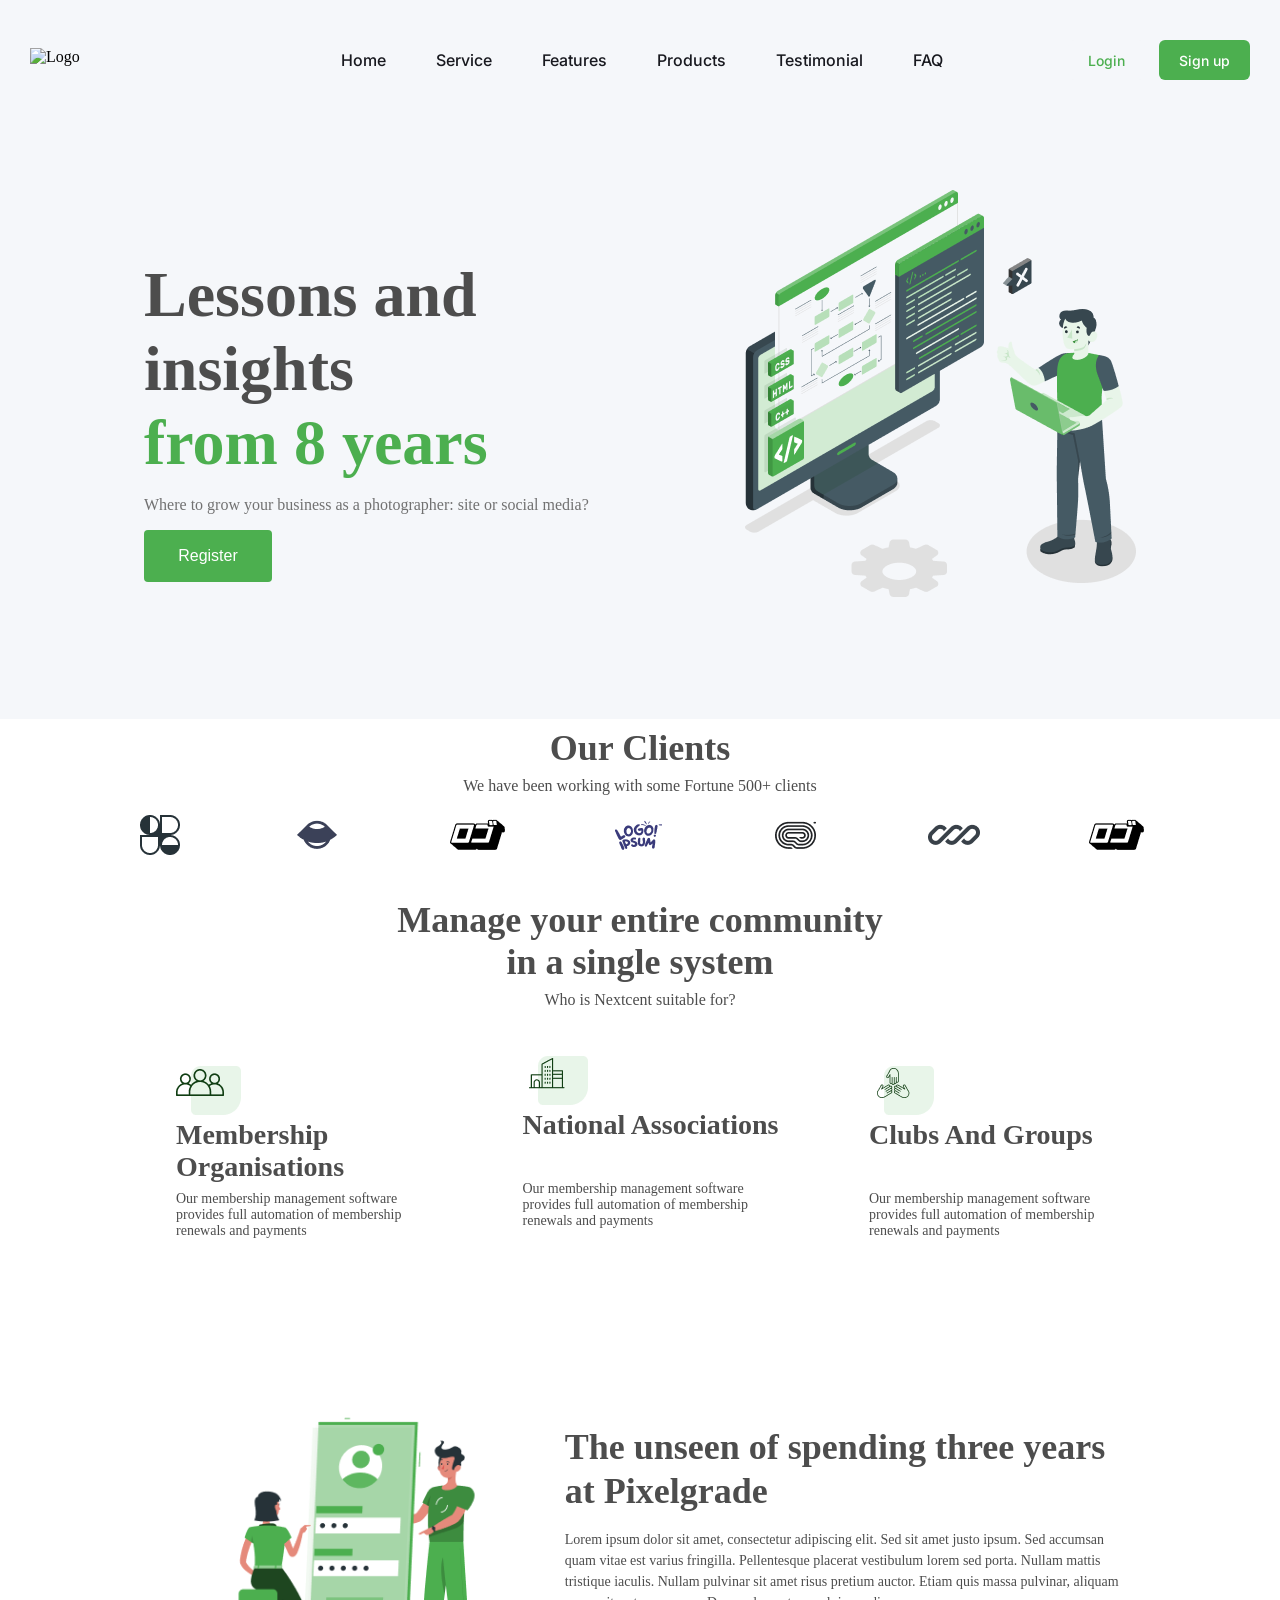
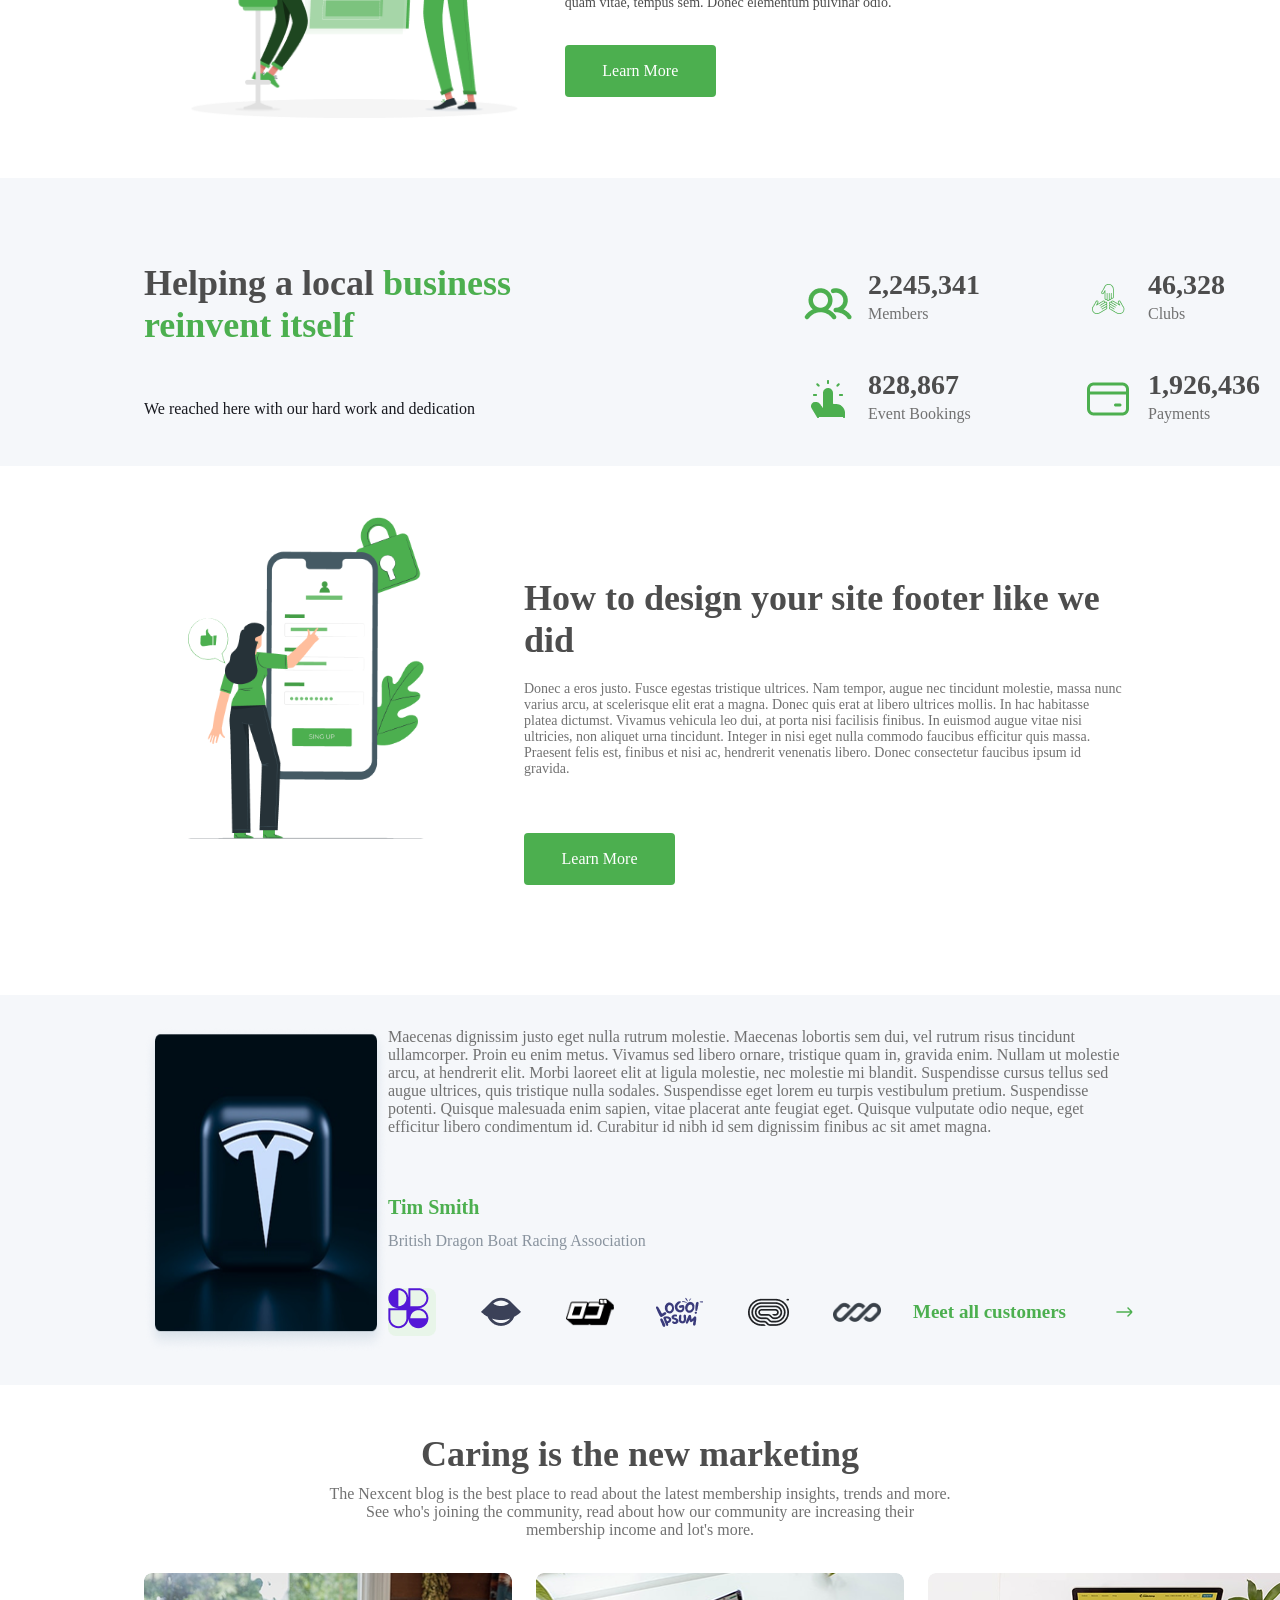
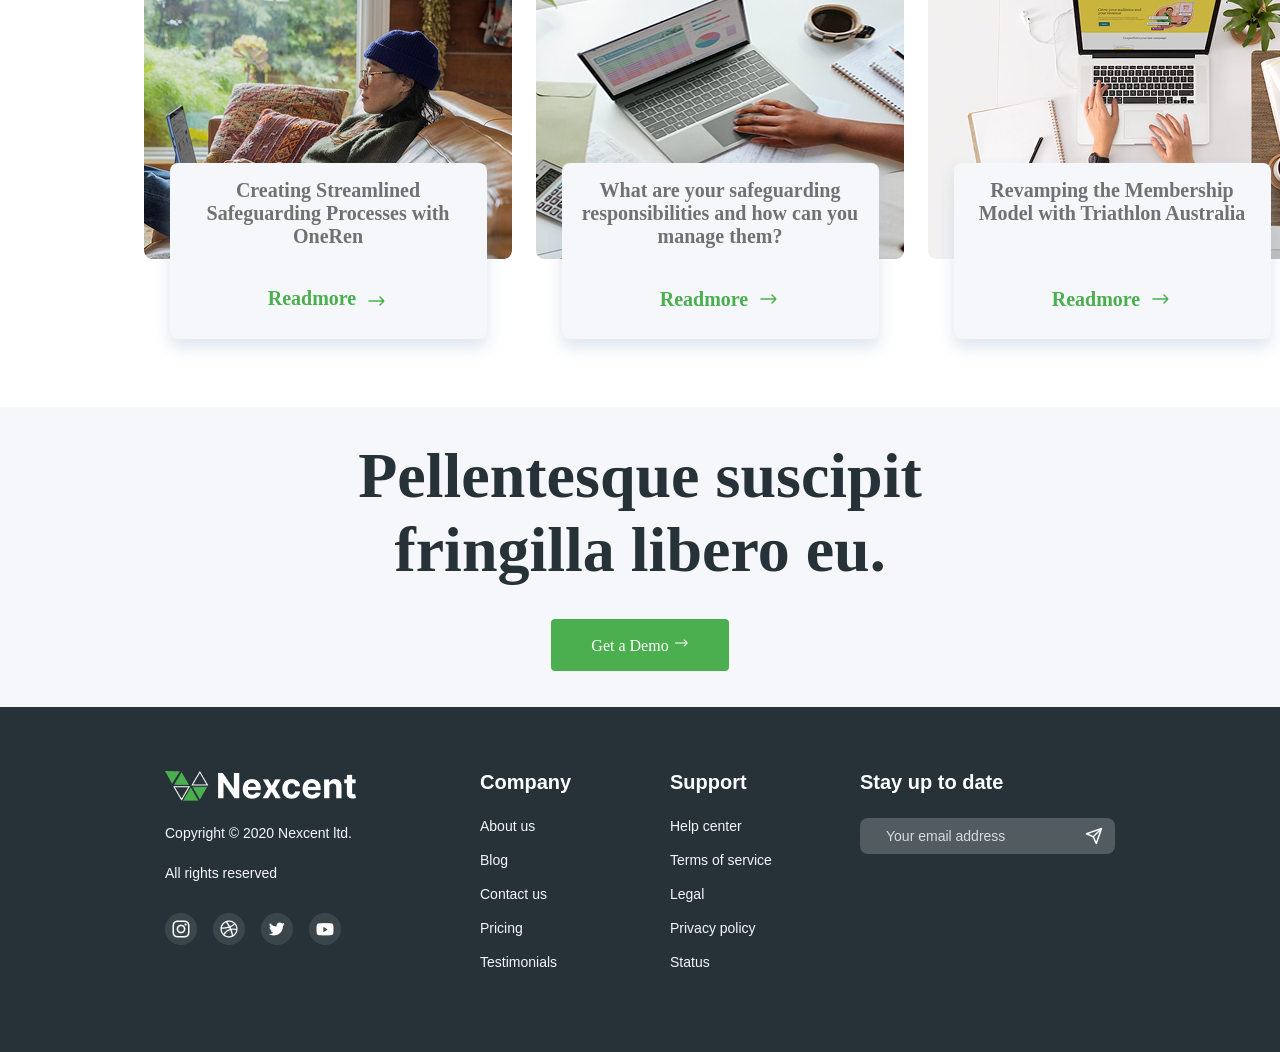
==== index.html @ efb32b48 "index.html" ====
<!DOCTYPE html>
<html lang="en">
<head>
    <meta charset="UTF-8">
    <meta name="viewport" content="width=device-width, initial-scale=1.0">
    <title>Document</title>
    <link rel="stylesheet" href="./style.css">

    <link rel="preconnect" href="https://fonts.googleapis.com">
<link rel="preconnect" href="https://fonts.gstatic.com" crossorigin>
<link href="https://fonts.googleapis.com/css2?family=Inter:ital,opsz,wght@0,14..32,100..900;1,14..32,100..900&display=swap" 
rel="stylesheet">

</head>
<body>
    <footer>
        <nav>
            <div class="footer-logo">
                <img src="./images/logo.png" alt="Logo">
            </div>

            <ul>
                <li><a href="#">Home</a></li>
            <li><a href="#">Service</a></li>
            <li><a href="#">Features</a></li>
            <li><a href="#">Products</a></li>
            <li><a href="#">Testimonial</a></li>
            <li><a href="#">FAQ</a></li>
            </ul>
            <div class="btns"> <button class="login">Login</button>
            <button class="signup">Sign up</button> </div>
        </nav>
    </footer>

    <section class="herosection">
  <div class="landingcontent">
    <h1 class="contenth1">
      Lessons and insights <br>
      <span class="fontchange1">from 8 years</span>
    </h1>
    <p class="contentp">Where to grow your business as a photographer: site or social media?</p>
    <button class="registerbtn1">Register</button>
  </div>
  
  <div class="heroimg"> 
    <img class="heroimg2" src="./images/clienticon.png" alt="clienticon">
  </div>
</section>

<main class="container">
    <div class="clients1">
        <h2 class="clientsh2">Our Clients</h2>
        <p class="clientp">We have been working with some Fortune 500+ clients</p>
    </div>

    <div class="clientimgs">
        <img src="./images/Logos/Logo2.png" alt="logo2">
        <img src="./images/Logos/Logo3.png" alt="logo3">
        <img src="./images/Logos/Logo4.png" alt="logo4">
        <img src="./images/Logos/Logo5.png" alt="logo5">
        <img src="./images/Logos/Logo6.png" alt="logo6">
        <img src="./images/Logos/Logo7.png" alt="logo7">
        <img src="./images/Logos/Logo4.png" alt="logo4">
    </div>

    <div class="community">
        <div class="communitycontent">
        <h2>Manage your entire community <br> in a single system</h2>
        <p>Who is Nextcent suitable for?</p>
        </div>
        <div class="communityframe">
            <div class="memberships">
                <img class="membershipimg" src="./images/icons/Icon2.png" alt="icon2">
                <h3 class="membershiph3">Membership Organisations</h3>
                <p class="membershipp">Our membership management software provides full automation of membership renewals and payments</p>
            </div>

            <div class="national1">
                <img class="nationalimg" src="./images/icons/Icon.png" alt="icon">
                <h3 class="nationalh3">National Associations</h3>
                <p class="nationalp">Our membership management software provides full automation of membership renewals and payments</p>
            </div>

            <div class="club-group">
                <img class="clubimg" src="./images/icons/Icon3.png" alt="icon3">
                <h3 class="clubh3">Clubs And Groups</h3>
                <p class="clubp">Our membership management software provides full automation of membership renewals and payments</p>
            </div>
        </div>
    </div>

    <div class="unlock">
        <div class="unlockimg">
            <img src="./images/rafiki.png" alt="rafiki">
        </div>

        <div class="unlockframe">
            <div class="unlockframe1">
            <h2>The unseen of spending three years at Pixelgrade</h2>
            <p>Lorem ipsum dolor sit amet, consectetur adipiscing elit. Sed sit amet justo ipsum. 
                Sed accumsan quam vitae est varius fringilla. Pellentesque placerat vestibulum lorem sed porta. 
                Nullam mattis tristique iaculis. Nullam pulvinar sit amet risus pretium auctor. Etiam quis massa pulvinar, 
                aliquam quam vitae, tempus sem. Donec elementum pulvinar odio.</p>
                </div>
            
                <button class="unlockbtn">Learn More</button>
        </div>
    </div>

    <div class="achievements">
        <div class="sectionheading">
            <h2>Helping a local <span class="highlight2">business reinvent itself</span></h2>
            <p>We reached here with our hard work and dedication</p>
        </div>

        <div class="count">
            <div class="grid1">
                <div class="membericon">
                    <img src="./images/icons/count1.png" alt="count1">
                </div>
                <div class="members">
                    <h3>2,245,341</h3>
                    <p>Members</p>
                </div>
            </div>
        
            <div class="grid1">
                <div class="clubicon">
                    <img src="./images/icons/count2.png" alt="count2">
                </div>
                <div class="club">
                    <h3>46,328</h3>
                    <p>Clubs</p>
                </div>
            </div>

            <div class="grid1">
                <div class="eventicon">
                    <img src="./images/icons/count3.png" alt="count3">
                </div>
                <div class="eventbooking">
                    <h3>828,867</h3>
                    <p>Event Bookings</p>
                </div>
            </div>

            <div class="grid1">
                <div class="paymenticon">
                    <img src="./images/icons/count4.png" alt="count4">
                </div>
                <div class="payment">
                    <h3>1,926,436</h3>
                    <p>Payments</p>
                </div>
            </div>
    </div>
</div>

<div class="calender">
    <div class="calenderimg">
        <img src="./images/pana.png" alt="pana">
    </div>

    <div class="calender-content">
        <h2>How to design your site footer like we did</h2>
        <p>Donec a eros justo. Fusce egestas tristique ultrices. Nam tempor, 
            augue nec tincidunt molestie, massa nunc varius arcu, at scelerisque elit erat a magna. 
            Donec quis erat at libero ultrices mollis. In hac habitasse platea dictumst. Vivamus vehicula leo dui, 
            at porta nisi facilisis finibus. In euismod augue vitae nisi ultricies, non aliquet urna tincidunt. 
            Integer in nisi eget nulla commodo faucibus efficitur quis massa. Praesent felis est, finibus et nisi ac, 
            hendrerit venenatis libero. 
            Donec consectetur faucibus ipsum id gravida.</p>

            <button class="registerbtn2">Learn More</button>
    </div>
</div>

<div class="customer">
    <div class="tesla">
        <img src="./images/Logos/image 9.png" alt="tesla">
    </div>

    <div class="customer-frame">
        <div class="customercontent">
        <p>Maecenas dignissim justo eget nulla rutrum molestie. Maecenas lobortis sem dui, 
            vel rutrum risus tincidunt ullamcorper. Proin eu enim metus. Vivamus sed libero ornare, 
            tristique quam in, gravida enim. Nullam ut molestie arcu, at hendrerit elit. 
            Morbi laoreet elit at ligula molestie, nec molestie mi blandit. Suspendisse cursus tellus sed augue ultrices, 
            quis tristique nulla sodales. Suspendisse eget lorem eu turpis vestibulum pretium. Suspendisse potenti. 
            Quisque malesuada enim sapien, vitae placerat ante feugiat eget. Quisque vulputate odio neque, 
            eget efficitur libero condimentum id. 
            Curabitur id nibh id sem dignissim finibus ac sit amet magna.</p>
        </div>

        <div class="customer-frame2">
            <h4>Tim Smith</h4>
            <p>British Dragon Boat Racing Association</p>
        </div>

        <div class="customerrow">
            <div class="cstmrimg">
            <img src="./images/Logos/Logo9.png" alt="logo9">
            <img src="./images/Logos/Logo3.png" alt="logo3">
            <img src="./images/Logos/Logo4.png" alt="logo4">
            <img src="./images/Logos/Logo5.png" alt="logo5">
            <img src="./images/Logos/Logo6.png" alt="logo6">
            <img src="./images/Logos/Logo7.png" alt="logo7">
            </div>

            <div class="cstmrframe3">
            <h4>Meet all customers</h4>
            <img src="./images/Right.png" alt="arrow">
            </div>
        </div>

    </div>
</div>

<div class="updates">
    <div class="updatescontent">
        <h2>Caring is the new marketing</h2>
        <p>The Nexcent blog is the best place to read about the latest membership insights, trends and more. See who's joining the community, read about how our community are increasing their membership income and lot's more.​</p>
    </div>

    <div class="updatesection">
        <div class="update1">
            <img src="./images/update1.png" alt="update1">
            <div class="update1c">
                <h4 class="update1h">Creating Streamlined Safeguarding Processes with OneRen</h4>
            <div class="updateframe2">
                <h4 class="update1h4">Readmore</h4>
                <img src="./images/Right2.png" alt="arrow">
            </div>
            </div>
        </div>

        <div class="update2">
            <img src="./images/update2.png" alt="update2">
            <div class="update2c">
            <h4 class="update2h">What are your safeguarding responsibilities and how can you manage them?</h4>
                <div class="updateframe2">
                <h4 class="update2h4">Readmore</h4>
                <img src="./images/Right2.png" alt="arrow">
            </div>
            </div>
        </div>


        <div class="update3">
            <img src="./images/update3.png" alt="update3">
            <div class="update3c">
            <h4 class="update3h">Revamping the Membership Model with Triathlon Australia</h4>
            <div class="updateframe2">
                <h4 class="update3h4">Readmore</h4>
                <img src="./images/Right2.png" alt="arrow">
            </div>
            </div>
        </div>

    </div>

    </div>

    <footer class="footer2">

        <div class="upperfooter"> 
            <h1>Pellentesque suscipit <br> fringilla libero eu.</h1>
            <button>Get a Demo
                <img class="whitearrow" src="./images/whitearrow.png" alt="arrow">
            </button>
        </div>

    <div class="lowerfooter">

    <div class="leftside">
        <img class="logo2left" src="./images/Logotwo.png" alt="logo">
        <p>Copyright © 2020 Nexcent ltd.</p>
        <p>All rights reserved</p>

        <div class="social-logos">
            <img src="./images/socials/insta.png" alt="instagram">
            <img src="./images/socials/Social.png" alt="social">
            <img src="./images/socials/twitter.png" alt="X">
            <img src="./images/socials/youtube.png" alt="youtube">
        </div>
    </div>

    <div class="rightside">
        <div class="col">
            <h4>Company</h4>
            <a href="#">About us</a> <br>
            <a href="#">Blog</a> <br>
            <a href="#">Contact us</a> <br>
            <a href="#">Pricing</a> <br>
            <a href="#">Testimonials</a> <br>
        </div>

        <div class="col">
            <h4>Support</h4> 
            <a href="#">Help center</a> <br>
            <a href="#">Terms of service</a> <br>
            <a href="#">Legal</a> <br>
            <a href="#">Privacy policy</a> <br>
            <a href="#">Status</a> <br>
        </div>

        <div class="col">
            <h4>Stay up to date</h4>
            <div class="email">
                <img class="send" src="./images/send.png" alt="send">
            <input class="email2" type="email" name="email" placeholder="Your email address" required>
            </div>
        </div>
    </div>
    </div>
</footer>

</main>

</body>
</html>
---- style.css ----
* {
    box-sizing: border-box;
    margin:0;
    padding:0;
}


.inter {

  font-family: "Inter", sans-serif;
  font-optical-sizing: auto;
  font-weight: 500;
  font-style: normal;
}

:root {
    --primary-color: #4CAF4F;
    --secondary-color: #263238;
    --info-color: #2194F3;

    /* shades */
    --shade-1: #43A046;
    --shade-2: #388E3B;
    --shade-3:#237D31;
    --shade-4: #1B5E1F;
    --shade-5: #103E13;

    /* tint */
    --tint-1: #66BB69;
    --tint-2: #81C784;
    --tint-3: #A5D6A7;
    --tint-4: #C8E6C9;
    --tint-5: #E8F5E9;

    /* Action */
    --warning: #FBC02D;
    --error: #E53835;
    --success: #2E7D31;

    /* Neutral */
    --black: #263238;
    --d-grey: #4D4D4D;
    --grey: #717171;
    --L-grey: #89939E;
    --grey-blue: #ABBED1;
    --silver: #F5F7FA;
    --white: #FFFFFF;

    /* -font  */
    --inter: font-family: "Inter", sans-serif;
    }

body {
  overflow-x: hidden;
  margin: 0;
  height: 100%;
}


nav {
    background-color: var(--silver);
    align-items: center;
    justify-content: center;
    display: flex;
    padding: 30px;
    position: sticky;
}

.footer-logo {
    width: 154.49px;
    height: 24px;
    gap: 8px;
}

.footer-logo img {
    width: 100%;
    height: 100%;
}

ul {
    display: flex;
    justify-content: center;
    gap: 50px;
    align-items: center;
    list-style-type: none;
    margin-left: 105px;
    padding: 30px 426.5px 30px 425.5px;
    width: 588px;
    height: 24px;
}

li a{
    font-size: 16px;
    text-decoration: none;
    color: #18191F;
    font-weight: 500;
    font-family: "Inter", sans-serif;
}

.btns {
    justify-content: space-between;
    align-items: center;
    display: flex;
    right: 100px;
    gap: 14px;
}

.login {
    background-color: var(--silver);
    width: 77px;
    height: 40px;
    border-radius: 6px;
    padding: 10px 20px 10px 20px;
    color: var(--primary-color);
    font-size: 14px;
    font-weight: 500;
    font-family: "Inter", sans-serif;
    border: none;
}

.signup {
    background-color: var(--primary-color);
    width: 91px;
    height: 40px;
    border-radius: 6px;
    padding: 10px 20px 10px 20px;
    color: var(--white);
    font-size: 14px;
    font-weight: 500;
    font-family: "Inter", sans-serif;
    border: none;
}


.herosection {
height: 599px;
    width: 100%;
  display: flex;
  flex-direction: row;
  justify-content: space-between;
  align-items: center;
  /* gap: 32px; */
  padding: 96px 144px 96px 144px;
  background-color: var(--silver);
}

.landingcontent {
    /* height: 599px; */
    width: 50%;
    display: flex;
    flex-direction: column;
    align-items: flex-start;
    gap: 16px;
    background-color: var(--silver);
}

.contenth1 {
    color: #4D4D4D;
    font-weight: 600;
    font-size: 64px;
}


.fontchange1 {
    color: var(--primary-color);
}

.contentp {
    color: var(--grey);
    font-size: 16px;
    font-weight: 400;
}

.heroimg2 {
    width: 391px;
    height: 407px;
    margin-bottom: 48px;
}

.heroimg2 img {
    width: 100%;
    height: auto;
}

.registerbtn1 {
    width: 128px;
    height: 52px;
    border: none;
    border-radius: 4px;
    background-color: var(--primary-color);
    padding: 14px 32px 14px 32px;
    color: var(--white);
    font-size: 16px;
    font-weight: 500;
}

.container {
    width: 100%;
    height: 100%;
    background-color: var(--white);
}

.clients1 {
    width: 100%;
    height: 100%;
}

.clientsh2 {
    text-align: center;
    font-weight: 600;
    font-family: var(--inter);
    font-size: 36px;
    color: var(--d-grey);
    padding: 8px;
}

.clientp {
    text-align: center;
    font-weight: 400;
    font-family: var(--inter);
    font-size: 16px;
    color: var(--d-grey);
    padding-bottom: 16px;
}

.clientimgs {
    display: flex;
    justify-content: space-between;
    align-items: center;
    padding: 0px 136px 0px 136px;
    padding-bottom: 40px;
}

.community {
    width: 100%;
    height: 100%;
    padding-bottom: 40px;
}

.communitycontent {
    text-align: center;
    width: 100%;
    height: 100%;
}

.communitycontent h2 {
    font-family: var(--inter);
    color: var(--d-grey);
    font-size: 36px;
    font-weight: 600;
    padding-bottom: 8px;
}

.communitycontent p {
    font-family: var(--inter);
    color: var(--d-grey);
    font-size: 16px;
    font-weight: 400;
    padding-bottom: 16px;
}

.communityframe {
    display: flex;
    justify-content: space-between;
    align-items: center;
    height: 280px;
    width: 100%;
    padding-right: 144px;
    padding-left: 144px;
}

.memberships {
    width: 299px;
    height: 260px;
    padding: 24px 32px 24px 32px;
    gap: 8px;
}

.membershipimg {
    width: 65px;
    height: 56px;
}

.membershipimg img {
    width: 100%;
    height: 100%;
}

.membershiph3 {
    width: 267px;
    height: 72px;
    font-family: var(--inter);
    color: var(--d-grey);
    font-size: 28px;
    font-weight: 700;
}

.membershipp {
    width: 251px;
    height: 60px;
    font-family: var(--inter);
    color: var(--d-grey);
    font-weight: 400;  
    font-size: 14px;
}

.national1{
    width: 299px;
    height: 280px;
    padding: 24px 32px 24px 32px;
    gap: 8px;
}

.nationalimg {
    width: 65px;
    height: 56px;
}

.nationalimg img {
    width: 100%;
    height: 100%;
}

.nationalh3 {
    width: 267px;
    height: 72px;
    font-family: var(--inter);
    color: var(--d-grey);
    font-size: 28px;
    font-weight: 700;
}

.nationalp {
    width: 251px;
    height: 60px;
    font-family: var(--inter);
    color: var(--d-grey);
    font-weight: 400;  
    font-size: 14px;
}

.club-group {
    width: 299px;
    height: 260px;
    padding: 24px 32px 24px 32px;
    gap: 8px;
}

.clubimg {
width: 65px;
height: 56px;
}

.clubimg img {
    width: 100%;
    height: 100%;
}


.clubh3 {
    width: 231px;
height: 72px;
font-family: var(--inter);
    color: var(--d-grey);
    font-size: 28px;
    font-weight: 700;
}

.clubp {
    width: 251px;
    height: 60px;
    font-family: var(--inter);
    color: var(--d-grey);
    font-weight: 400;  
    font-size: 14px;
}

.unlock {
  width: 100%;
  height: 433px;
  display: flex;
  flex-direction: row;
  justify-content: space-between;
  align-items: center;
  padding: 48px 144px; 
}

.unlockimg {
  width: 442px;
  max-width: 45%;
  display: flex;
  justify-content: space-between;
  align-items: center;
}

.unlockimg img {
  width: 100%;
  height: auto;
}

.unlockframe {
  width: 600px;
  display: flex;
  justify-content: space-between;
  flex-direction: column;
}

.unlockframe1 {
  width: 100%;
}

.unlockframe1 h2 {
  color: var(--d-grey);
  font-weight: 600;
  font-size: 36px;
  font-family: var(--inter);
  line-height: 1.2;
  margin: 0 0 16px 0;
}

.unlockframe1 p {
  color: var(--d-grey);
  font-weight: 400;
  font-size: 14px;
  font-family: var(--inter);
  line-height: 1.5;
  margin: 0 0 32px 0;
}

.unlockbtn {
  width: 151px;
  height: 52px;
  border: none;
  border-radius: 4px;
  background-color: var(--primary-color);
  font-size: 16px;
  font-family: var(--inter);
  font-weight: 500;
  color: var(--white);
  cursor: pointer;
}


.achievements {
    width: 100%;
    height: 288px;
    justify-content: space-between;
    display: flex;
    align-items: center;
    padding: 64px 144px 64px 144px;
    background-color: var(--silver);
    gap: 48px;
}

.sectionheading {
width: 540px;
height: 120px;
gap: 8px;
padding-right: 72px;
}

.sectionheading h2 {
    width: 408px;
    height: 88px;
    color: var(--d-grey);
    font-size: 36px;
    font-weight: 600;
    font-family: var(--inter);
}

.highlight2 {
    color: var(--primary-color);
}

.sectionheading p {
    width: 540px;
    height: 24px;
    font-weight: 400;
    color: #18191F;
    font-size: 16px;
    font-family: var(--inter);
    margin-top: 50px;
}


.count {
    width: 540px;
    height: 160px;
    display: grid;
    grid-template-columns: 250px 250px;
    gap: 40px 30px; 
    padding: 64px 144px 64px 72px;
    margin-bottom: 75px;
}

.grid1 {
    width: 100%;
    height: auto;
    display: flex;
  align-items: center;
  gap: 16px;
}

.membericon {
    width: 48px;
    height: 38px;
    flex-shrink: 0;
}

.membericon img {
    width: 100%;
    height: auto;
}

.members {
    width: 191px;
    height: 60px;
}

.members h3 {
width: 191px;
height: 36px;
color: var(--d-grey);
font-family: var(--inter);
font-weight: 700;
font-size: 28px;
}

.members p {
    width: 191px;
height: 24px;
color: var(--grey);
font-family: var(--inter);
font-weight: 400;
font-size: 16px;
}

.clubicon {
    width: 48px;
    height: 48px;
    flex-shrink: 0;
}

.clubicon img {
    width: 100%;
    height: 100%;
}

.club {
    width: 191px;
    height: 60px;
}

.club h3 {
width: 191px;
height: 36px;
color: var(--d-grey);
font-family: var(--inter);
font-weight: 700;
font-size: 28px;
}

.club p {
    width: 191px;
height: 24px;
color: var(--grey);
font-family: var(--inter);
font-weight: 400;
font-size: 16px;
}

.eventicon {
    width: 48px;
    height: 48px;
    flex-shrink: 0;
}

.eventicon img {
    width: 100%;
    height: 100%;
}

.eventbooking {
    width: 191px;
    height: 60px;
}

.eventbooking h3 {
width: 191px;
height: 36px;
color: var(--d-grey);
font-family: var(--inter);
font-weight: 700;
font-size: 28px;
}

.eventbooking p {
    width: 191px;
height: 24px;
color: var(--grey);
font-family: var(--inter);
font-weight: 400;
font-size: 16px;
}

.paymenticon {
    width: 48px;
    height: 48px;
    flex-shrink: 0;
}

.paymenticon img {
    width: 100%;
    height: 100%;
}

.payment {
    width: 191px;
    height: 60px;
}

.payment h3 {
width: 191px;
height: 36px;
color: var(--d-grey);
font-family: var(--inter);
font-weight: 700;
font-size: 28px;
}

.payment p {
    width: 191px;
height: 24px;
color: var(--grey);
font-family: var(--inter);
font-weight: 400;
font-size: 16px;
}


.calender {
    margin-top: 48px;
    width: 100%;
    height: 433.399px;
    display: flex;
    justify-content: space-between;
    padding-right: 144px;
    padding-left: 144px;
    background-color: var(--white);
    margin-bottom: 48px;
}

.calenderimg {
    width: 441.53px;
    height: 433.4px;
}

.calenderimg img {
    width: 100%;
    height: auto;
}

.calender-content {
    width: 661px;
    height: 308px;
    gap: 32px;
    align-items: center;
    padding: 62.7px 144px 62.7px 49px;
}

.calender-content h2 {
    width: 601px;
height: 88px;
color: var(--d-grey);
font-weight: 600;
font-family: var(--inter);
font-size: 36px;
margin-bottom: 16px;
}

.calender-content p {
width: 601px;
height: 120px;
color: var(--grey);
font-size: 14px;
font-family: var(--inter);
margin-bottom: 32px;
}

.registerbtn2 {
    width: 151px;
    height: 52px;
    border: none;
    border-radius: 4px;
    padding: 14px 32px 14px 32px;
    gap: 10px;
    background-color: var(--primary-color);
    font-size: 16px;
    font-family: var(--inter);
    font-weight: 500;
    color: var(--white);
}

.customer {
    width: 100%;
    height: 390px;
    padding: 32px 144px 32px 144px;
    background-color: var(--silver);
    display: flex;
    justify-content: space-between;
    align-items: center;
}

.tesla {
width: 326px;
height: 326px;
border-radius: 8px;
}

.tesla img {
    width: 100%;
    height: 100%;
}

.customer-frame {
    width: 748px;
    height: 324px;
    /* gap: 32px; */
    /* padding: 33px 144px 33px 78px; */
}

.customercontent {
    width: 748px;
height: 168px;
color: var(--grey);
font-family: var(--inter);
font-weight: 500;
font-size: 16px;
}

.customer-frame2 {
width: 748px;
height: 60px;
margin-bottom: 32px;
}

.customer-frame2 h4{
    width: 748px;
    height: 28px;
    color: var(--primary-color);
    font-size: 20px;
    font-weight: 600;
    margin-bottom: 8px;
    font-family: var(--inter);
}

.customer-frame2 p{
    width: 748px;
    height: 24px;
    color: var(--L-grey);
    font-size: 16px;
    font-weight: 400;
    font-family: var(--inter);
}

.customerrow {
    display: flex;
    justify-content: space-between;
    align-items: center;
    width: 748px;
    height: 48px;
}


.cstmrimg {
    width: 48px;
    height: 48px;
    border-radius: 8px;
    display: flex;
    justify-content: space-between;
    align-items: center;
    gap: 41px;
}

.cstmrimg img {
    width: 100%;
    height: auto;
}

.cstmrframe3 {
    width: 223px;
    height: 44px;
    display: flex;
    justify-content: space-between;
    align-items: center;
}

.cstmrframe3 h4{
    gap: 40px;
    color: var(--primary-color);
    font-family: var(--inter);
    font-size: 19px;
    font-weight: 600;
    width: 188px;
    height: 28px;
    line-height: 28px;
}

.cstmrframe img {
    width: 24px;
    height: 24px;
    gap: 0px 8px;
}

.cstmrframe img img{
    width: 100%;
    height: auto;
}

.updates {
    width: 100%;
    height: 506px;
    display: flex;
    text-align: center;
    flex-direction: column;
    align-items: center;
    padding: 48px 0 96px 0;
}

.updatescontent {
    width: 100%;
    height: 124px;
    text-align: center;
    gap: 8px;
}

.updatescontent h2{
    width: 100%;
    height: 44px;
    font-size: 36px;
    color: var(--d-grey);
    font-weight: 600;
    margin-bottom: 8px;
}

.updatescontent p{
    width: 628px;
    margin: 0 auto 16px auto;
    height: 72px;
    font-size: 16px;
    color: var(--grey);
    font-weight: 400;
}

.updatesection {
    width: 100%;
    height: 366px;
    display: flex;
    justify-content: space-between;
    padding-right: 144px;
    padding-left: 144px;
    margin-top: 16px;
    gap: 24px;
}

.update1 {
    width: 368px;
    height: 366px;
    display: flex;
    flex-direction: column;
    align-items: center;
    position: relative;
}

.update1 img {
width: 368px;
height: 286px;
object-fit: cover;
border-radius: 8px;
}

.update1 img img{
width: 100%;
height: 100%;
}

.update1c {
width: 317px;
height: 176px;
gap: 16px;
opacity: 1;
border-radius: 8px;
padding: 16px;
background-color: var(--silver);
box-shadow: 0px 8px 16px 0px rgba(171, 190, 209, 0.4);
margin-top: -96px;
z-index: 2;
}

.update1h {
    color: var(--grey);
    font-size: 20px;
    width: 285px;
height: 84px;
font-weight: 600;
}

.update1h4 {
height: 28px;
color: var(--primary-color);
font-size: 20px;
font-weight: 600;
}


.update2 {
    width: 368px;
    height: 366px;
    display: flex;
    flex-direction: column;
    align-items: center;
    position: relative;
}

.update2 img {
width: 368px;
height: 286px;
object-fit: cover;
border-radius: 8px;
}

.update2 img img{
width: 100%;
height: 100%;
}

.update2c {
width: 317px;
height: 176px;
gap: 16px;
opacity: 1;
border-radius: 8px;
padding: 16px;
background-color: var(--silver);
box-shadow: 0px 8px 16px 0px rgba(171, 190, 209, 0.4);
margin-top: -96px;
z-index: 2;
}

.update2h {
    color: var(--grey);
    font-size: 20px;
    width: 285px;
height: 84px;
font-weight: 600;
}

.update2h4 {
color: var(--primary-color);
font-size: 20px;
font-weight: 600;
}


.update3 {
    width: 368px;
    height: 366px;
    display: flex;
    flex-direction: column;
    align-items: center;
    position: relative;
}

.update3 img {
width: 368px;
height: 286px;
object-fit: cover;
border-radius: 8px;
}

.update3 img img{
width: 100%;
height: 100%;
}

.update3c {
width: 317px;
height: 176px;
gap: 16px;
opacity: 1;
border-radius: 8px;
padding: 16px;
background-color: var(--silver);
box-shadow: 0px 8px 16px 0px rgba(171, 190, 209, 0.4);
margin-top: -96px;
z-index: 2;
}

.update3h {
    color: var(--grey);
    font-size: 20px;
    width: 285px;
height: 84px;
font-weight: 600;
}

.update3h4 {
color: var(--primary-color);
font-size: 20px;
font-weight: 600;
margin: 0;
}

.updateframe2 {
    padding: 8px;
    gap: 8px;              
    display: flex;
    justify-content: center;
    align-items: center;
    margin-top: 16px;
}

.updateframe2 img{
    width: 24px;
    height: 24px;
    gap: 0px 8px;
}

.updateframe2 img img{
    width: 100%;
    height: auto;
}

.upperfooter {
    margin-top: 9%;
    width: 100%;
    height: 300px;
    gap: 32px;
    padding-top: 32px;
    padding-bottom: 32px;
    background-color: var(--silver);
    align-items: center;
    text-align: center;
}

.upperfooter h1{
    color: var(--black);
    font-size: 64px;
    width: 100%;
    height: auto;
font-weight: 600;
padding-bottom: 32px;
}

.upperfooter button {
    width: 178px;
    height: 52px;
    border: none;
    border-radius: 4px;
    padding: 14px 32px 14px 32px;              
    gap: 10px;                        
    background-color: var(--primary-color);
    font-size: 16px;
    font-family: var(--inter);
    font-weight: 500;
    color: var(--white);     
}


.lowerfooter {
    background-color: var(--secondary-color); 
    width: 100%;
    padding: 64px 165px;
    display: flex;
    justify-content: space-between;
    align-items: flex-start;
    font-family: sans-serif;
}

.leftside {
    display: flex;
    flex-direction: column;
    gap: 24px;
}

.logo2left {
    width: 191px;
    height: auto;
}

.leftside p {
    color: #f5f7fa;
    font-size: 14px;
}

.social-logos {
    display: flex;
    gap: 16px;
    margin-top: 8px;
}

.social-logos img {
    width: 32px;
    height: 32px;
}

.rightside {
    display: grid;
    grid-template-columns: repeat(3, 1fr);
    column-gap: 30px;
    width: 635px;
}

.col {
    display: flex;
    flex-direction: column;
    /* gap: 2px; */
}


.col h4 {
    color: var(--white);
    font-size: 20px;
    font-weight: 600;
    margin-bottom: 24px;
    font-family: var(--inter);
}

.col a {
    color: var(--silver);
    text-decoration: none;
    font-size: 14px;
    font-family: var(--inter);
}


.email {
    position: relative;
    display: flex;
    align-items: center;
    width: 255px;
}

.email2 {
    width: 100%;
    padding: 10px 40px 10px 14px;
    background-color: rgba(255, 255, 255, 0.2);
    border: none;
    border-radius: 8px;
    color: var(--white);
    font-size: 14px;
    outline: none;
}

.email2::placeholder {
    color: #D9DBE1;
font-size: 14px;
width: 126px;
height: 20px;
padding-top: 61px;
padding-left: 12px;
}

.send {
    position: absolute;
    right: 12px;
    width: 18px;
    height: 18px;
}
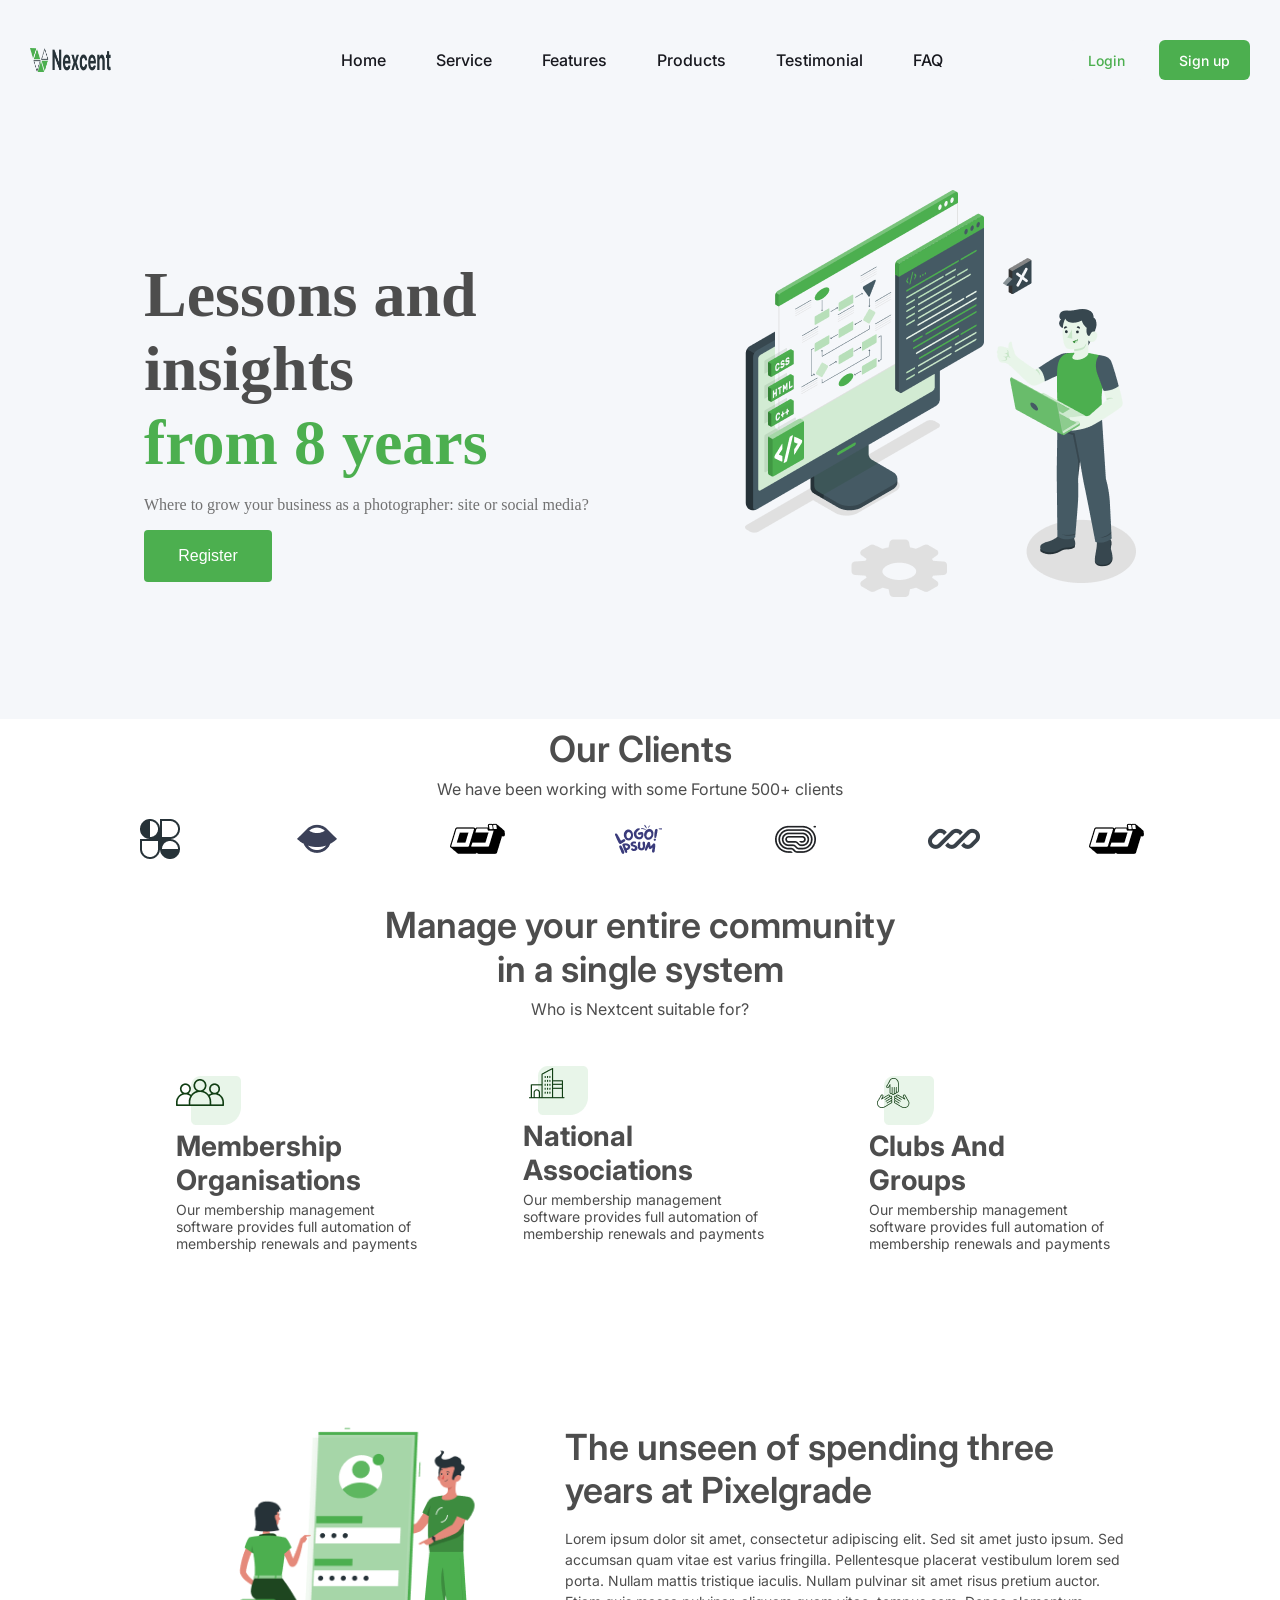
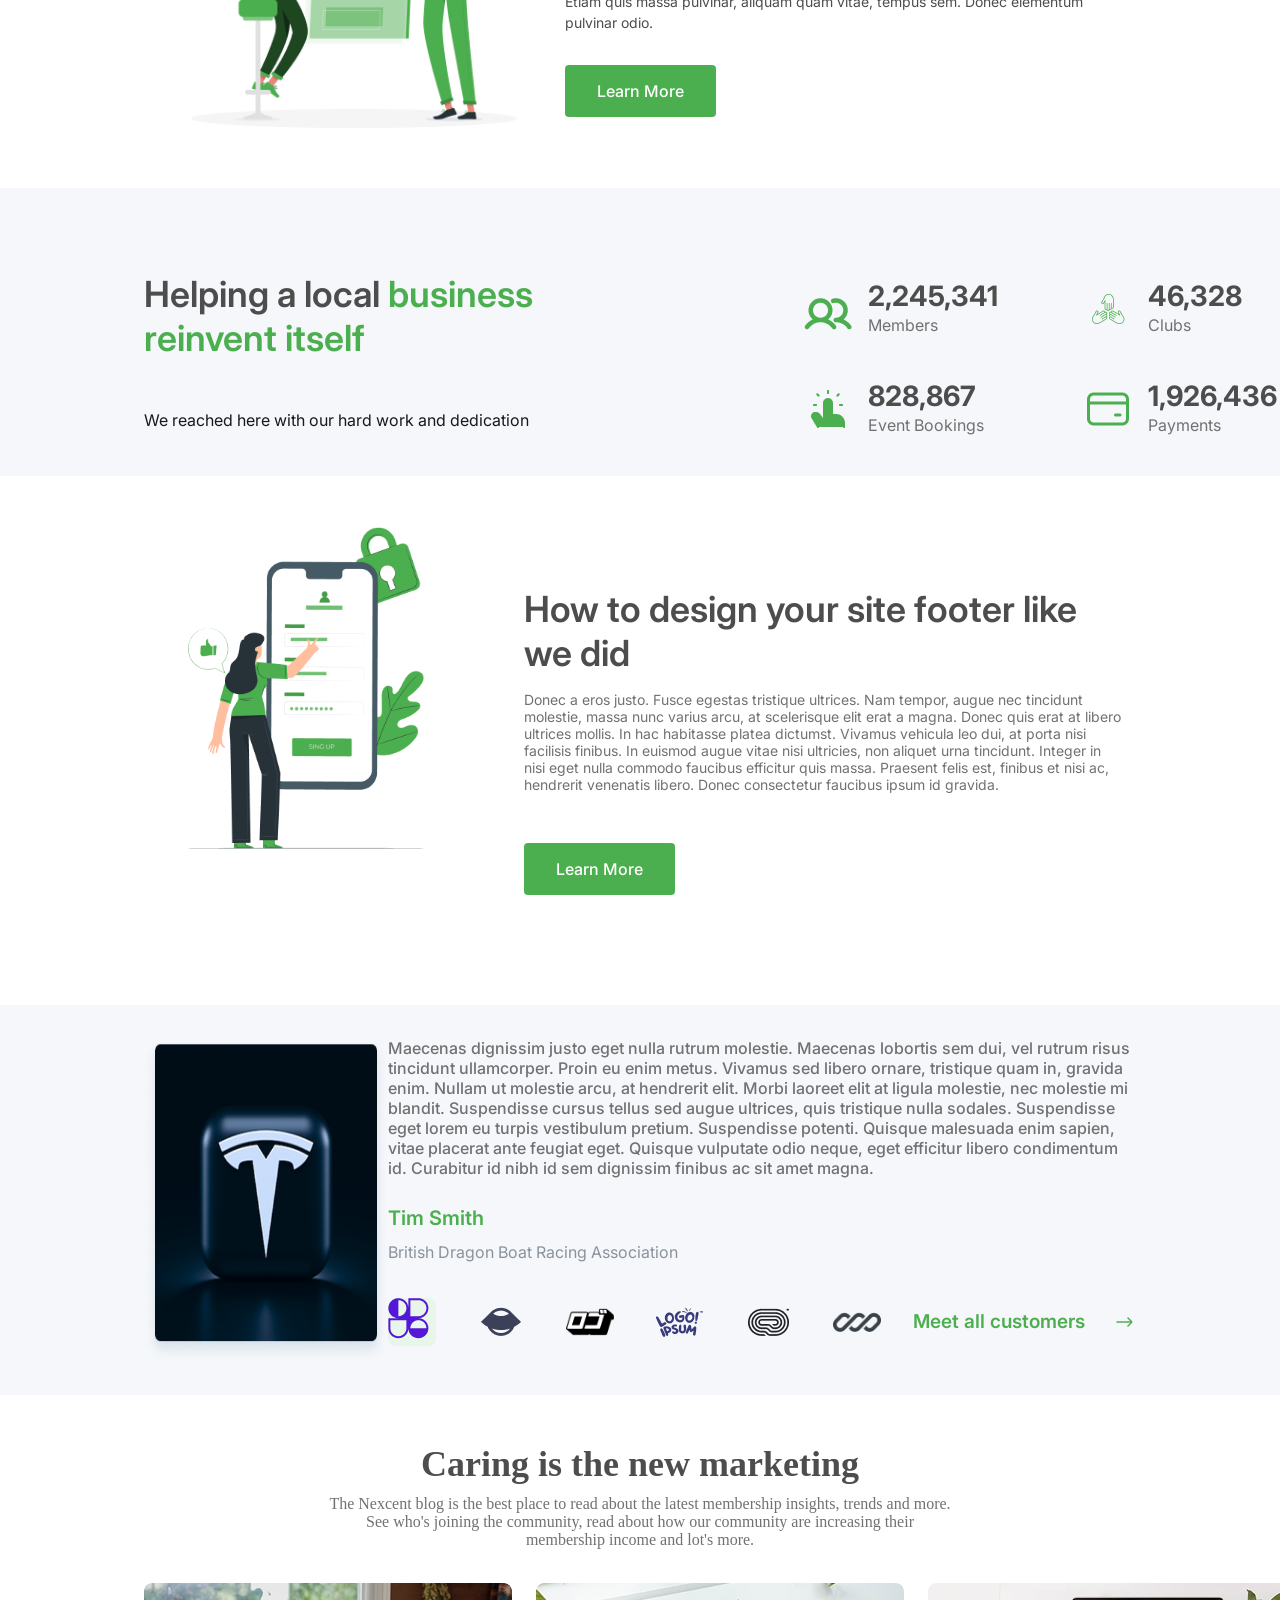
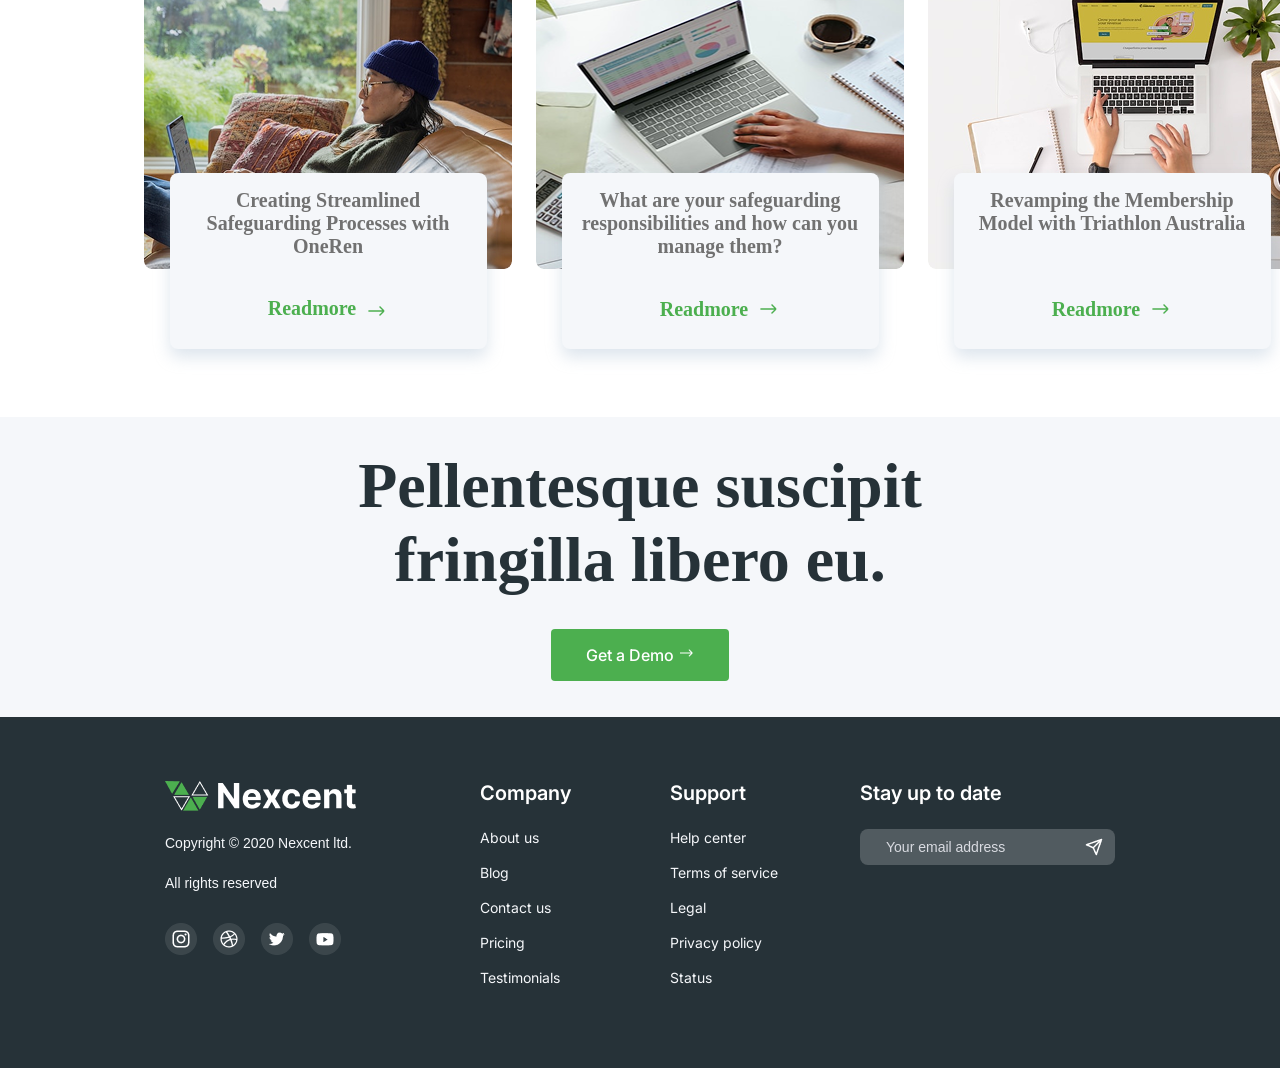
==== commit c088e5d2: "Update website" ====
--- a/index.html
+++ b/index.html
@@ -16,7 +16,7 @@
     <footer>
         <nav>
             <div class="footer-logo">
-                <img src="./images/logo.png" alt="Logo">
+                <img src="./images/Logo.png" alt="Logo">
             </div>
 
             <ul>
@@ -34,8 +34,7 @@
 
     <section class="herosection">
   <div class="landingcontent">
-    <h1 class="contenth1">
-      Lessons and insights <br>
+    <h1 class="contenth1"> Lessons and insights <br>
       <span class="fontchange1">from 8 years</span>
     </h1>
     <p class="contentp">Where to grow your business as a photographer: site or social media?</p>
--- a/style.css
+++ b/style.css
@@ -47,7 +47,7 @@
     --white: #FFFFFF;
 
     /* -font  */
-    --inter: font-family: "Inter", sans-serif;
+    --inter: "Inter", sans-serif;
     }
 
 body {
@@ -1166,4 +1166,752 @@
     right: 12px;
     width: 18px;
     height: 18px;
-}+}
+
+
+
+
+
+@media (max-width: 768px) {
+
+    /* NAVBAR */
+    nav {
+        padding: 15px 20px;
+        flex-wrap: wrap;
+        gap: 15px;
+    }
+
+    .footer-logo {
+        width: 130px;
+        height: auto;
+    }
+
+    ul {
+        width: 100%;
+        height: auto;
+        margin-left: 0;
+        padding: 10px 0;
+        gap: 15px;
+        flex-wrap: wrap;
+    }
+
+    li a {
+        font-size: 13px;
+    }
+
+    .btns {
+        width: 100%;
+        justify-content: center;
+        right: auto;
+    }
+
+
+    /* HERO */
+    .herosection {
+        height: auto;
+        min-height: 650px;
+        flex-direction: column;
+        justify-content: center;
+        padding: 50px 20px;
+        gap: 40px;
+        text-align: center;
+    }
+
+    .landingcontent {
+        width: 100%;
+        align-items: center;
+    }
+
+    .contenth1 {
+        font-size: 38px;
+        line-height: 1.15;
+    }
+
+    .contentp {
+        font-size: 14px;
+        line-height: 1.5;
+    }
+
+    .heroimg2 {
+        width: 280px;
+        height: auto;
+        margin-bottom: 0;
+    }
+
+    .registerbtn1 {
+        width: 128px;
+    }
+
+
+    /* CLIENTS */
+    .clientsh2 {
+        font-size: 28px;
+    }
+
+    .clientp {
+        font-size: 14px;
+        padding: 0 20px 20px;
+    }
+
+    .clientimgs {
+        padding: 0 30px 30px;
+        display: grid;
+        grid-template-columns: repeat(2, 1fr);
+        gap: 25px;
+        justify-items: center;
+    }
+
+
+    /* COMMUNITY */
+    .community {
+        padding: 30px 20px;
+    }
+
+    .communitycontent h2 {
+        font-size: 28px;
+    }
+
+    .communitycontent p {
+        font-size: 14px;
+    }
+
+    .communityframe {
+        height: auto;
+        padding: 0;
+        flex-direction: column;
+        gap: 25px;
+    }
+
+    .memberships,
+    .national1,
+    .club-group {
+        width: 100%;
+        max-width: 299px;
+        height: auto;
+        min-height: 240px;
+    }
+
+    .membershiph3,
+    .nationalh3 {
+        width: 100%;
+        font-size: 24px;
+    }
+
+    .clubh3 {
+        width: 100%;
+        font-size: 24px;
+    }
+
+    .membershipp,
+    .nationalp,
+    .clubp {
+        width: 100%;
+        height: auto;
+    }
+
+
+    /* UNLOCK */
+    .unlock {
+        height: auto;
+        flex-direction: column;
+        padding: 50px 20px;
+        gap: 40px;
+    }
+
+    .unlockimg {
+        width: 280px;
+        max-width: 100%;
+    }
+
+    .unlockframe {
+        width: 100%;
+    }
+
+    .unlockframe1 h2 {
+        font-size: 28px;
+    }
+
+    .unlockframe1 p {
+        font-size: 14px;
+    }
+
+
+    /* ACHIEVEMENTS */
+    .achievements {
+        height: auto;
+        flex-direction: column;
+        padding: 50px 20px;
+        gap: 30px;
+    }
+
+    .sectionheading {
+        width: 100%;
+        height: auto;
+        padding: 0;
+        text-align: center;
+    }
+
+    .sectionheading h2 {
+        width: 100%;
+        height: auto;
+        font-size: 28px;
+    }
+
+    .sectionheading p {
+        width: 100%;
+        height: auto;
+        margin-top: 15px;
+        font-size: 14px;
+    }
+
+    .count {
+        width: 100%;
+        height: auto;
+        grid-template-columns: 1fr;
+        padding: 0;
+        margin-bottom: 0;
+        gap: 25px;
+    }
+
+    .grid1 {
+        justify-content: center;
+    }
+
+
+    /* CALENDAR */
+    .calender {
+        height: auto;
+        flex-direction: column;
+        padding: 40px 20px;
+        margin: 0;
+        gap: 30px;
+    }
+
+    .calenderimg {
+        width: 280px;
+        height: auto;
+        margin: auto;
+    }
+
+    .calender-content {
+        width: 100%;
+        height: auto;
+        padding: 0;
+    }
+
+    .calender-content h2 {
+        width: 100%;
+        height: auto;
+        font-size: 28px;
+    }
+
+    .calender-content p {
+        width: 100%;
+        height: auto;
+        font-size: 14px;
+    }
+
+
+    /* CUSTOMER */
+    .customer {
+        height: auto;
+        flex-direction: column;
+        padding: 40px 20px;
+        gap: 30px;
+    }
+
+    .tesla {
+        width: 260px;
+        height: 260px;
+    }
+
+    .customer-frame {
+        width: 100%;
+        height: auto;
+    }
+
+    .customercontent {
+        width: 100%;
+        height: auto;
+        font-size: 14px;
+        line-height: 1.6;
+    }
+
+    .customer-frame2 {
+        width: 100%;
+        height: auto;
+        margin-top: 20px;
+    }
+
+    .customer-frame2 h4,
+    .customer-frame2 p {
+        width: 100%;
+        height: auto;
+    }
+
+    .customerrow {
+        width: 100%;
+        height: auto;
+        flex-wrap: wrap;
+        gap: 20px;
+    }
+
+
+    /* UPDATES */
+    .updates {
+        height: auto;
+        padding: 50px 20px 80px;
+    }
+
+    .updatescontent {
+        height: auto;
+    }
+
+    .updatescontent h2 {
+        font-size: 28px;
+        height: auto;
+    }
+
+    .updatescontent p {
+        width: 100%;
+        height: auto;
+        font-size: 14px;
+    }
+
+    .updatesection {
+        height: auto;
+        padding: 0;
+        flex-direction: column;
+        align-items: center;
+        gap: 30px;
+    }
+
+    .update1,
+    .update2,
+    .update3 {
+        width: 100%;
+        max-width: 368px;
+        height: auto;
+    }
+
+    .update1 img,
+    .update2 img,
+    .update3 img {
+        width: 100%;
+        height: 260px;
+    }
+
+    .update1c,
+    .update2c,
+    .update3c {
+        width: 90%;
+    }
+
+
+    /* UPPER FOOTER */
+    .upperfooter {
+        margin-top: 100px;
+        height: auto;
+        padding: 50px 20px;
+    }
+
+    .upperfooter h1 {
+        font-size: 38px;
+        line-height: 1.2;
+    }
+
+
+    /* LOWER FOOTER */
+    .lowerfooter {
+        padding: 50px 25px;
+        flex-direction: column;
+        gap: 40px;
+    }
+
+    .leftside {
+        width: 100%;
+    }
+
+    .rightside {
+        width: 100%;
+        grid-template-columns: 1fr;
+        gap: 30px;
+    }
+
+    .email {
+        width: 100%;
+    }
+}
+
+
+
+@media (max-width: 575.98px) {
+
+    /* NAVBAR */
+    nav {
+        padding: 15px 20px;
+        flex-wrap: wrap;
+        gap: 15px;
+    }
+
+    .footer-logo {
+        width: 130px;
+        height: auto;
+    }
+
+    ul {
+        width: 100%;
+        height: auto;
+        margin-left: 0;
+        padding: 10px 0;
+        gap: 15px;
+        flex-wrap: wrap;
+    }
+
+    li a {
+        font-size: 13px;
+    }
+
+    .btns {
+        width: 100%;
+        justify-content: center;
+        right: auto;
+    }
+
+
+    /* HERO */
+    .herosection {
+        height: auto;
+        min-height: 650px;
+        flex-direction: column;
+        justify-content: center;
+        padding: 50px 20px;
+        gap: 40px;
+        text-align: center;
+    }
+
+    .landingcontent {
+        width: 100%;
+        align-items: center;
+    }
+
+    .contenth1 {
+        font-size: 38px;
+        line-height: 1.15;
+    }
+
+    .contentp {
+        font-size: 14px;
+        line-height: 1.5;
+    }
+
+    .heroimg2 {
+        width: 280px;
+        height: auto;
+        margin-bottom: 0;
+    }
+
+    .registerbtn1 {
+        width: 128px;
+    }
+
+
+    /* CLIENTS */
+    .clientsh2 {
+        font-size: 28px;
+    }
+
+    .clientp {
+        font-size: 14px;
+        padding: 0 20px 20px;
+    }
+
+    .clientimgs {
+        padding: 0 30px 30px;
+        display: grid;
+        grid-template-columns: repeat(2, 1fr);
+        gap: 25px;
+        justify-items: center;
+    }
+
+
+    /* COMMUNITY */
+    .community {
+        padding: 30px 20px;
+    }
+
+    .communitycontent h2 {
+        font-size: 28px;
+    }
+
+    .communitycontent p {
+        font-size: 14px;
+    }
+
+    .communityframe {
+        height: auto;
+        padding: 0;
+        flex-direction: column;
+        gap: 25px;
+    }
+
+    .memberships,
+    .national1,
+    .club-group {
+        width: 100%;
+        max-width: 299px;
+        height: auto;
+        min-height: 240px;
+    }
+
+    .membershiph3,
+    .nationalh3 {
+        width: 100%;
+        font-size: 24px;
+    }
+
+    .clubh3 {
+        width: 100%;
+        font-size: 24px;
+    }
+
+    .membershipp,
+    .nationalp,
+    .clubp {
+        width: 100%;
+        height: auto;
+    }
+
+
+    /* UNLOCK */
+    .unlock {
+        height: auto;
+        flex-direction: column;
+        padding: 50px 20px;
+        gap: 40px;
+    }
+
+    .unlockimg {
+        width: 280px;
+        max-width: 100%;
+    }
+
+    .unlockframe {
+        width: 100%;
+    }
+
+    .unlockframe1 h2 {
+        font-size: 28px;
+    }
+
+    .unlockframe1 p {
+        font-size: 14px;
+    }
+
+
+    /* ACHIEVEMENTS */
+    .achievements {
+        height: auto;
+        flex-direction: column;
+        padding: 50px 20px;
+        gap: 30px;
+    }
+
+    .sectionheading {
+        width: 100%;
+        height: auto;
+        padding: 0;
+        text-align: center;
+    }
+
+    .sectionheading h2 {
+        width: 100%;
+        height: auto;
+        font-size: 28px;
+    }
+
+    .sectionheading p {
+        width: 100%;
+        height: auto;
+        margin-top: 15px;
+        font-size: 14px;
+    }
+
+    .count {
+        width: 100%;
+        height: auto;
+        grid-template-columns: 1fr;
+        padding: 0;
+        margin-bottom: 0;
+        gap: 25px;
+    }
+
+    .grid1 {
+        justify-content: center;
+    }
+
+
+    /* CALENDAR */
+    .calender {
+        height: auto;
+        flex-direction: column;
+        padding: 40px 20px;
+        margin: 0;
+        gap: 30px;
+    }
+
+    .calenderimg {
+        width: 280px;
+        height: auto;
+        margin: auto;
+    }
+
+    .calender-content {
+        width: 100%;
+        height: auto;
+        padding: 0;
+    }
+
+    .calender-content h2 {
+        width: 100%;
+        height: auto;
+        font-size: 28px;
+    }
+
+    .calender-content p {
+        width: 100%;
+        height: auto;
+        font-size: 14px;
+    }
+
+
+    /* CUSTOMER */
+    .customer {
+        height: auto;
+        flex-direction: column;
+        padding: 40px 20px;
+        gap: 30px;
+    }
+
+    .tesla {
+        width: 260px;
+        height: 260px;
+    }
+
+    .customer-frame {
+        width: 100%;
+        height: auto;
+    }
+
+    .customercontent {
+        width: 100%;
+        height: auto;
+        font-size: 14px;
+        line-height: 1.6;
+    }
+
+    .customer-frame2 {
+        width: 100%;
+        height: auto;
+        margin-top: 20px;
+    }
+
+    .customer-frame2 h4,
+    .customer-frame2 p {
+        width: 100%;
+        height: auto;
+    }
+
+    .customerrow {
+        width: 100%;
+        height: auto;
+        flex-wrap: wrap;
+        gap: 20px;
+    }
+
+
+    /* UPDATES */
+    .updates {
+        height: auto;
+        padding: 50px 20px 80px;
+    }
+
+    .updatescontent {
+        height: auto;
+    }
+
+    .updatescontent h2 {
+        font-size: 28px;
+        height: auto;
+    }
+
+    .updatescontent p {
+        width: 100%;
+        height: auto;
+        font-size: 14px;
+    }
+
+    .updatesection {
+        height: auto;
+        padding: 0;
+        flex-direction: column;
+        align-items: center;
+        gap: 30px;
+    }
+
+    .update1,
+    .update2,
+    .update3 {
+        width: 100%;
+        max-width: 368px;
+        height: auto;
+    }
+
+    .update1 img,
+    .update2 img,
+    .update3 img {
+        width: 100%;
+        height: 260px;
+    }
+
+    .update1c,
+    .update2c,
+    .update3c {
+        width: 90%;
+    }
+
+
+    /* UPPER FOOTER */
+    .upperfooter {
+        margin-top: 100px;
+        height: auto;
+        padding: 50px 20px;
+    }
+
+    .upperfooter h1 {
+        font-size: 38px;
+        line-height: 1.2;
+    }
+
+
+    /* LOWER FOOTER */
+    .lowerfooter {
+        padding: 50px 25px;
+        flex-direction: column;
+        gap: 40px;
+    }
+
+    .leftside {
+        width: 100%;
+    }
+
+    .rightside {
+        width: 100%;
+        grid-template-columns: 1fr;
+        gap: 30px;
+    }
+
+    .email {
+        width: 100%;
+    }
+}
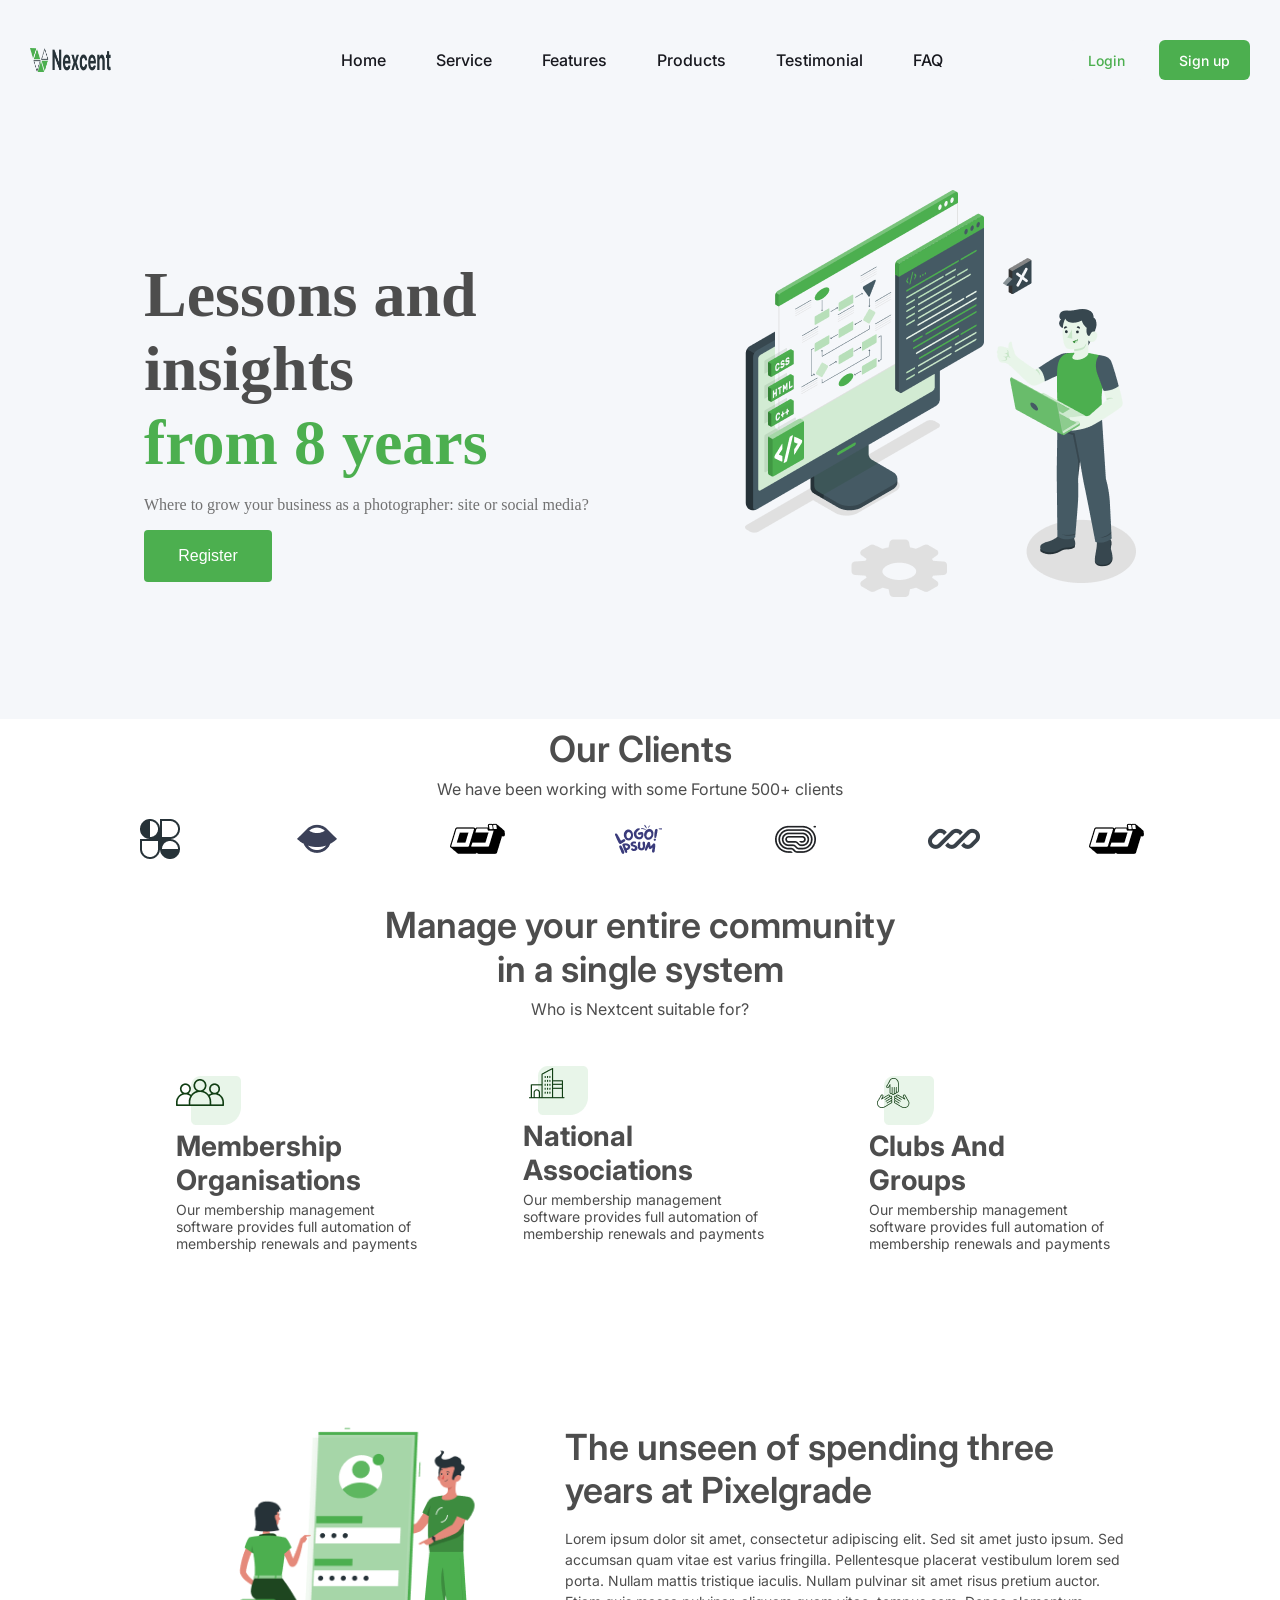
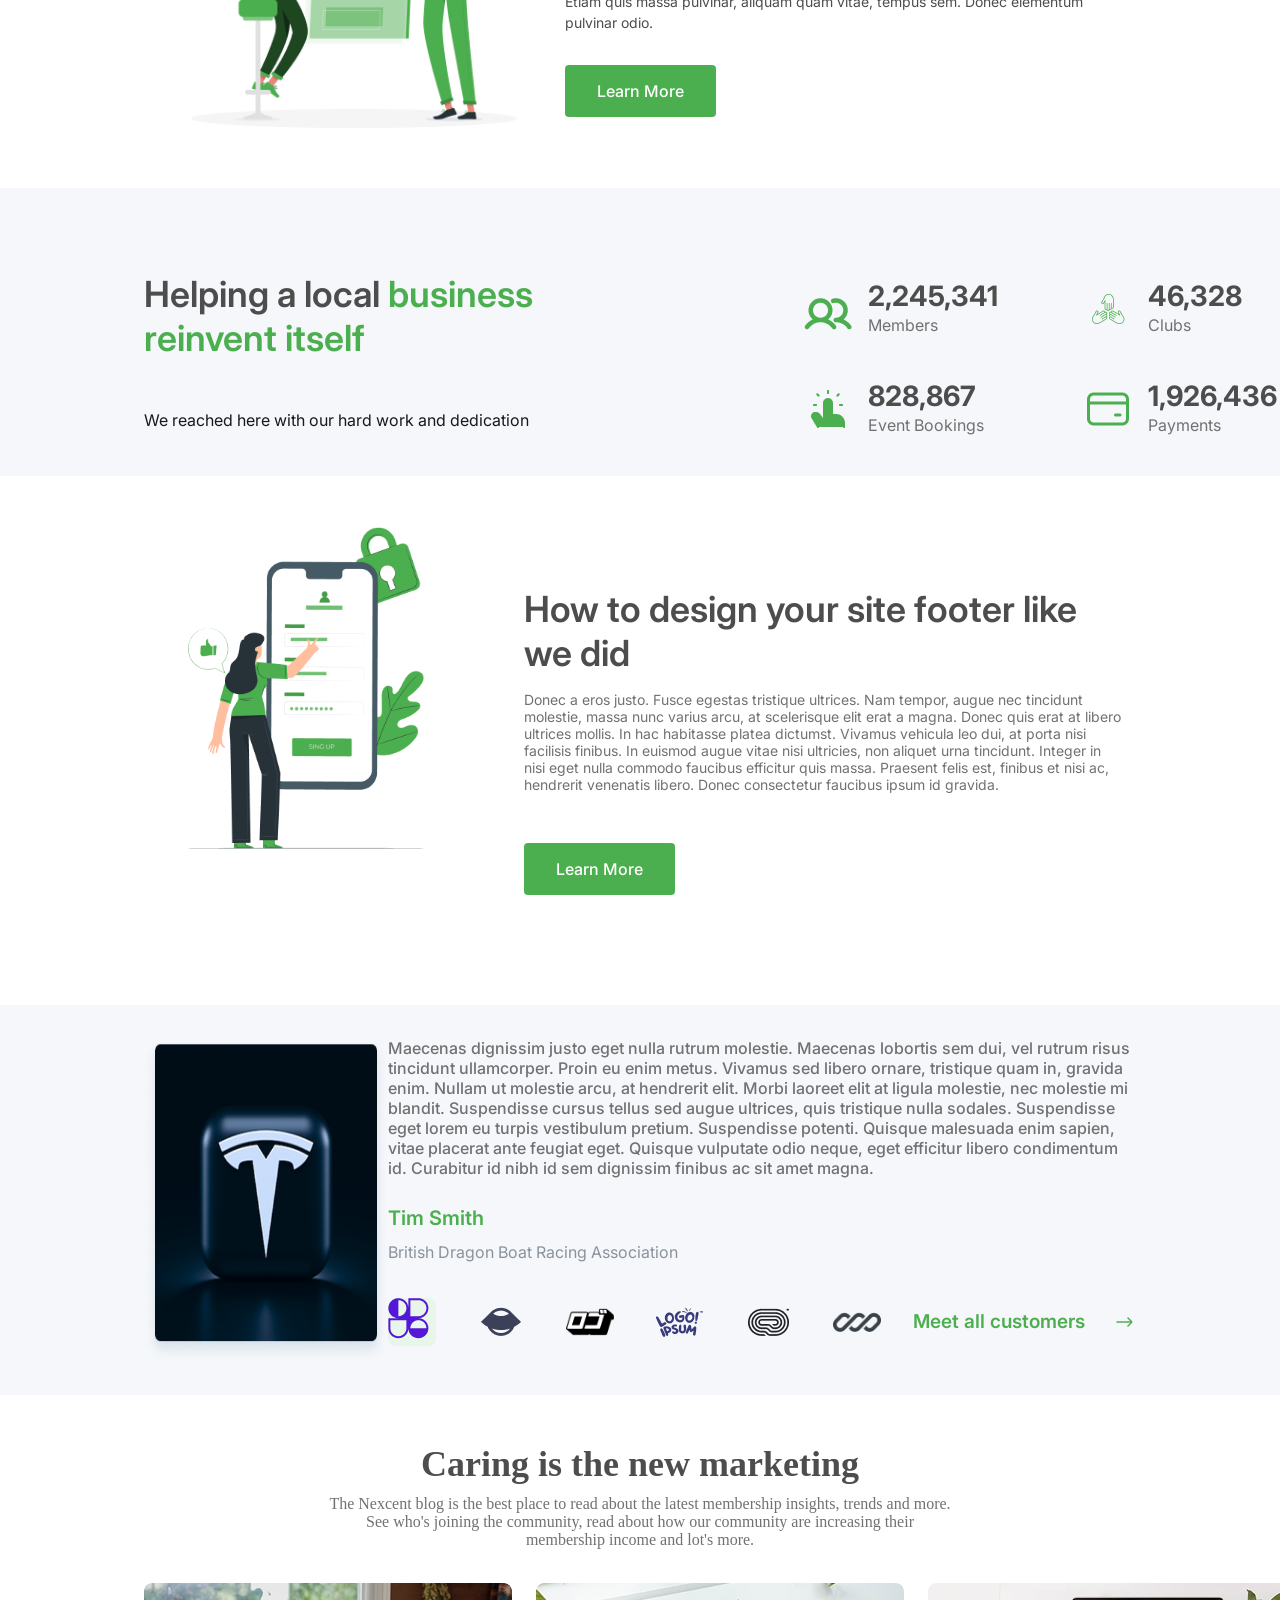
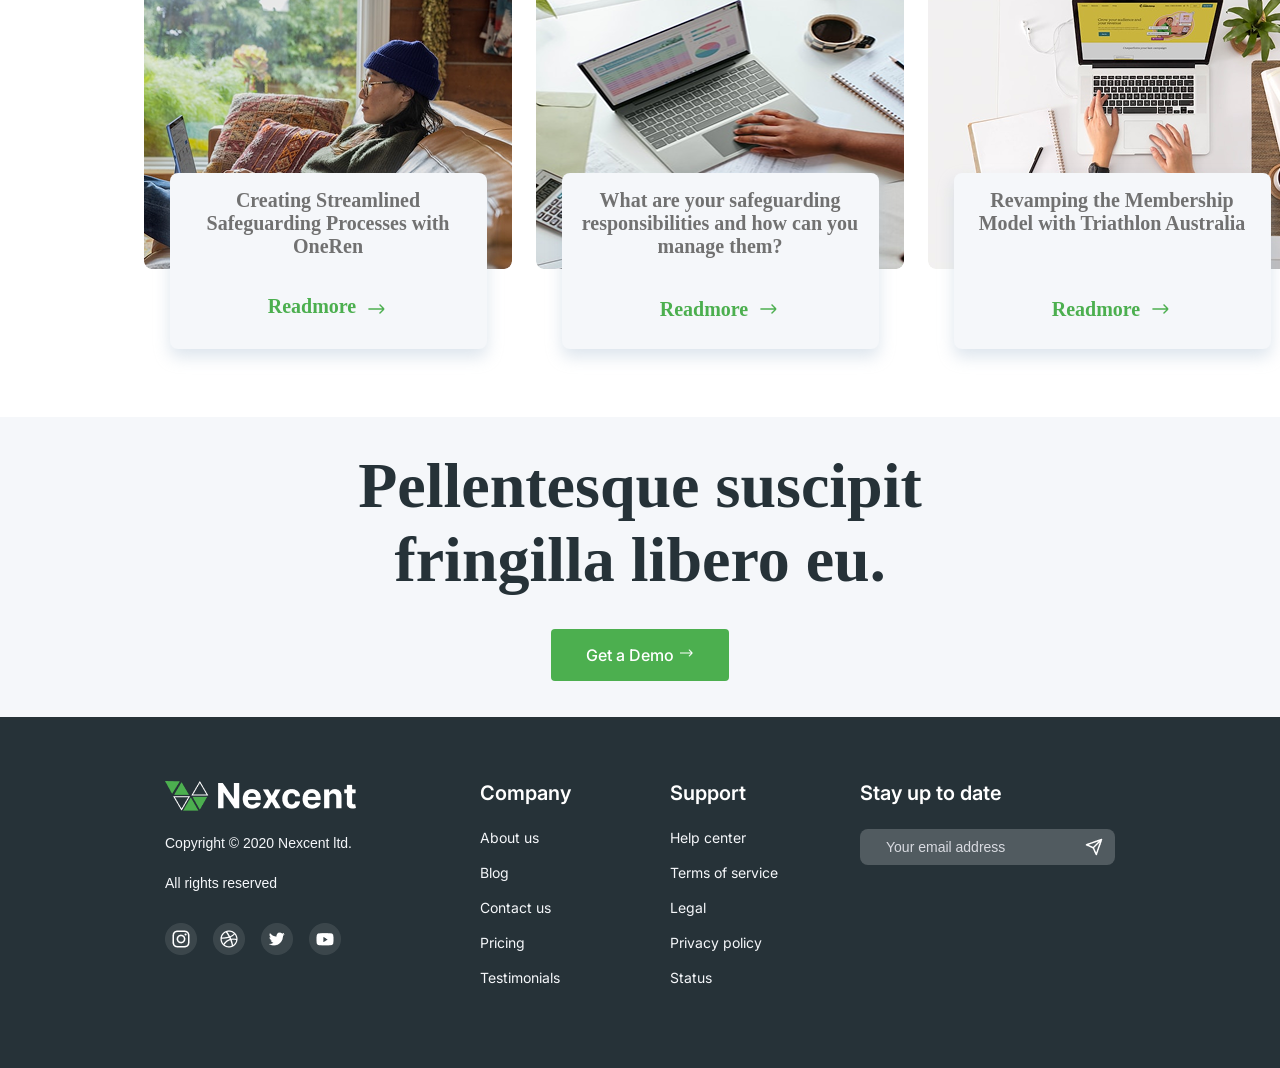
==== commit 46af80c0: "https://moustafahayytham.github.io/nexcent/" ====
--- a/index.html
+++ b/index.html
@@ -3,7 +3,7 @@
 <head>
     <meta charset="UTF-8">
     <meta name="viewport" content="width=device-width, initial-scale=1.0">
-    <title>Document</title>
+    <title>Nexcent</title>
     <link rel="stylesheet" href="./style.css">
 
     <link rel="preconnect" href="https://fonts.googleapis.com">
--- a/style.css
+++ b/style.css
@@ -1012,18 +1012,22 @@
 }
 
 .updateframe2 {
+    width: 100%;
+    height: 40px;
     padding: 8px;
-    gap: 8px;              
+    margin-top: 16px;
     display: flex;
     justify-content: center;
     align-items: center;
-    margin-top: 16px;
+    gap: 8px;
 }
 
 .updateframe2 img{
     width: 24px;
     height: 24px;
-    gap: 0px 8px;
+    max-width: 24px;
+    object-fit: contain;
+    display: block;
 }
 
 .updateframe2 img img{
@@ -1174,6 +1178,13 @@
 
 @media (max-width: 768px) {
 
+    * {
+        padding: 0;
+        margin: 0;
+        box-sizing: border-box;
+        overflow-x: hidden;
+    }
+
     /* NAVBAR */
     nav {
         padding: 15px 20px;
@@ -1450,10 +1461,14 @@
     }
 
     .customerrow {
-        width: 100%;
-        height: auto;
-        flex-wrap: wrap;
-        gap: 20px;
+        display: flex;
+    justify-content: space-between;
+    align-items: center;
+    width: 100%;
+    height: auto;
+    flex-wrap: wrap;
+    padding-left: 50px;
+    padding-right: 50px;
     }
 
 
@@ -1785,49 +1800,109 @@
     }
 
 
-    /* CUSTOMER */
+    /* ==========================================
+   CUSTOMER - TABLET / MOBILE
+   ========================================== */
+
+@media (max-width: 768px) {
+
     .customer {
-        height: auto;
+        width: 100%;
+        min-height: auto;
+        padding: 40px 25px;
+        display: flex;
         flex-direction: column;
-        padding: 40px 20px;
+        align-items: center;
         gap: 30px;
     }
 
+
+
     .tesla {
-        width: 260px;
-        height: 260px;
-    }
+        width: 280px;
+        height: 280px;
+    }
+
+
+    /* CONTENT */
 
     .customer-frame {
         width: 100%;
-        height: auto;
+        max-width: 748px;
+        display: flex;
+        flex-direction: column;
     }
 
     .customercontent {
         width: 100%;
         height: auto;
         font-size: 14px;
-        line-height: 1.6;
-    }
+        margin-bottom: 18px;
+    }
+
+
+    /* NAME */
 
     .customer-frame2 {
         width: 100%;
         height: auto;
-        margin-top: 20px;
-    }
-
-    .customer-frame2 h4,
+
+        margin-bottom: 25px;
+    }
+
+    .customer-frame2 h4 {
+        font-size: 18px;
+    }
+
     .customer-frame2 p {
-        width: 100%;
-        height: auto;
-    }
+        font-size: 14px;
+    }
+
+
+    /* LOGOS */
 
     .customerrow {
         width: 100%;
         height: auto;
+        min-height: 48px;
+        display: flex;
+        align-items: center;
+        justify-content: space-between;
+        gap: 15px;
         flex-wrap: wrap;
-        gap: 20px;
-    }
+    }
+
+    .cstmrimg {
+        width: 48px;
+        height: 48px;
+    }
+
+    .cstmrimg img {
+        width: 48px;
+        height: 48px;
+        object-fit: contain;
+    }
+
+
+    .cstmrframe3 {
+        width: 100%;
+        height: auto;
+        display: flex;
+        align-items: center;
+        justify-content: space-between;
+        gap: 15px;
+    }
+
+    .cstmrframe3 h4 {
+        font-size: 16px;
+        width: auto;
+    }
+
+    .cstmrframe img {
+        width: 24px;
+        height: 24px;
+    }
+}
 
 
     /* UPDATES */
@@ -1915,3 +1990,5 @@
         width: 100%;
     }
 }
+
+
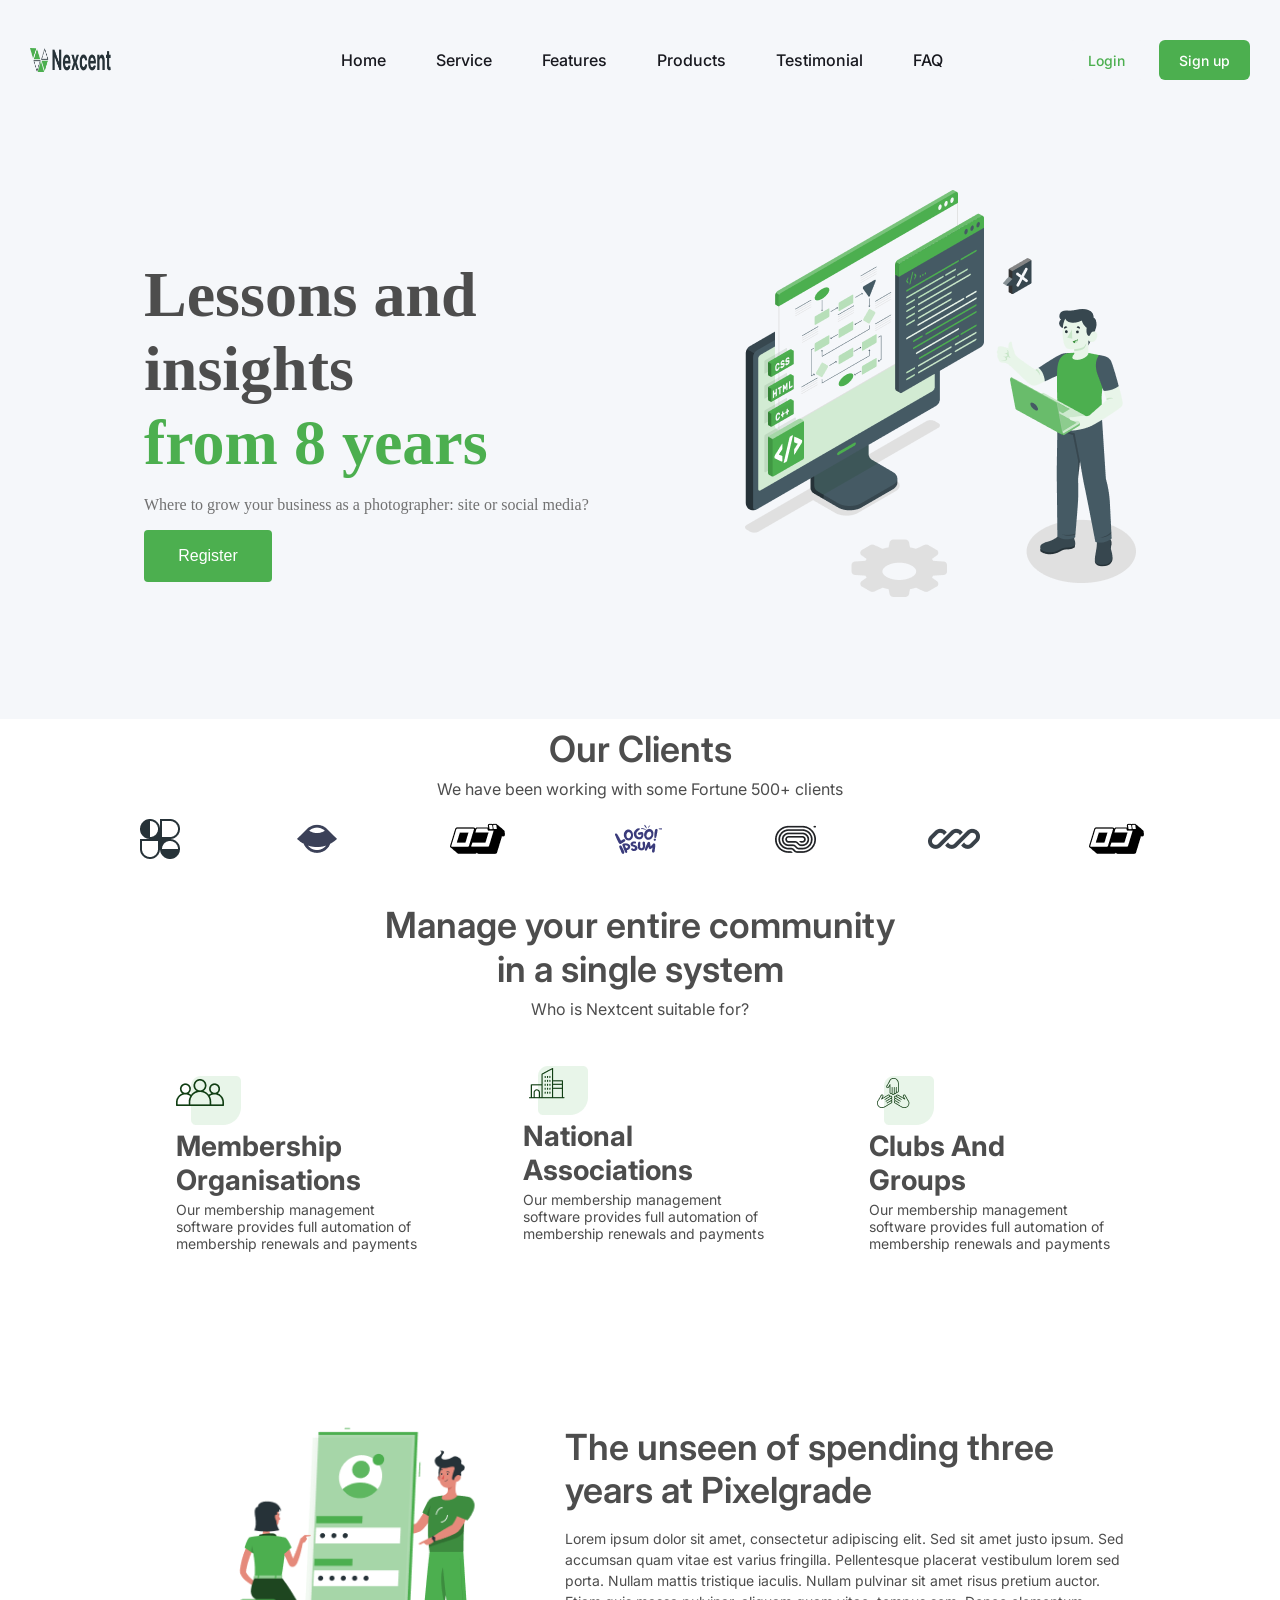
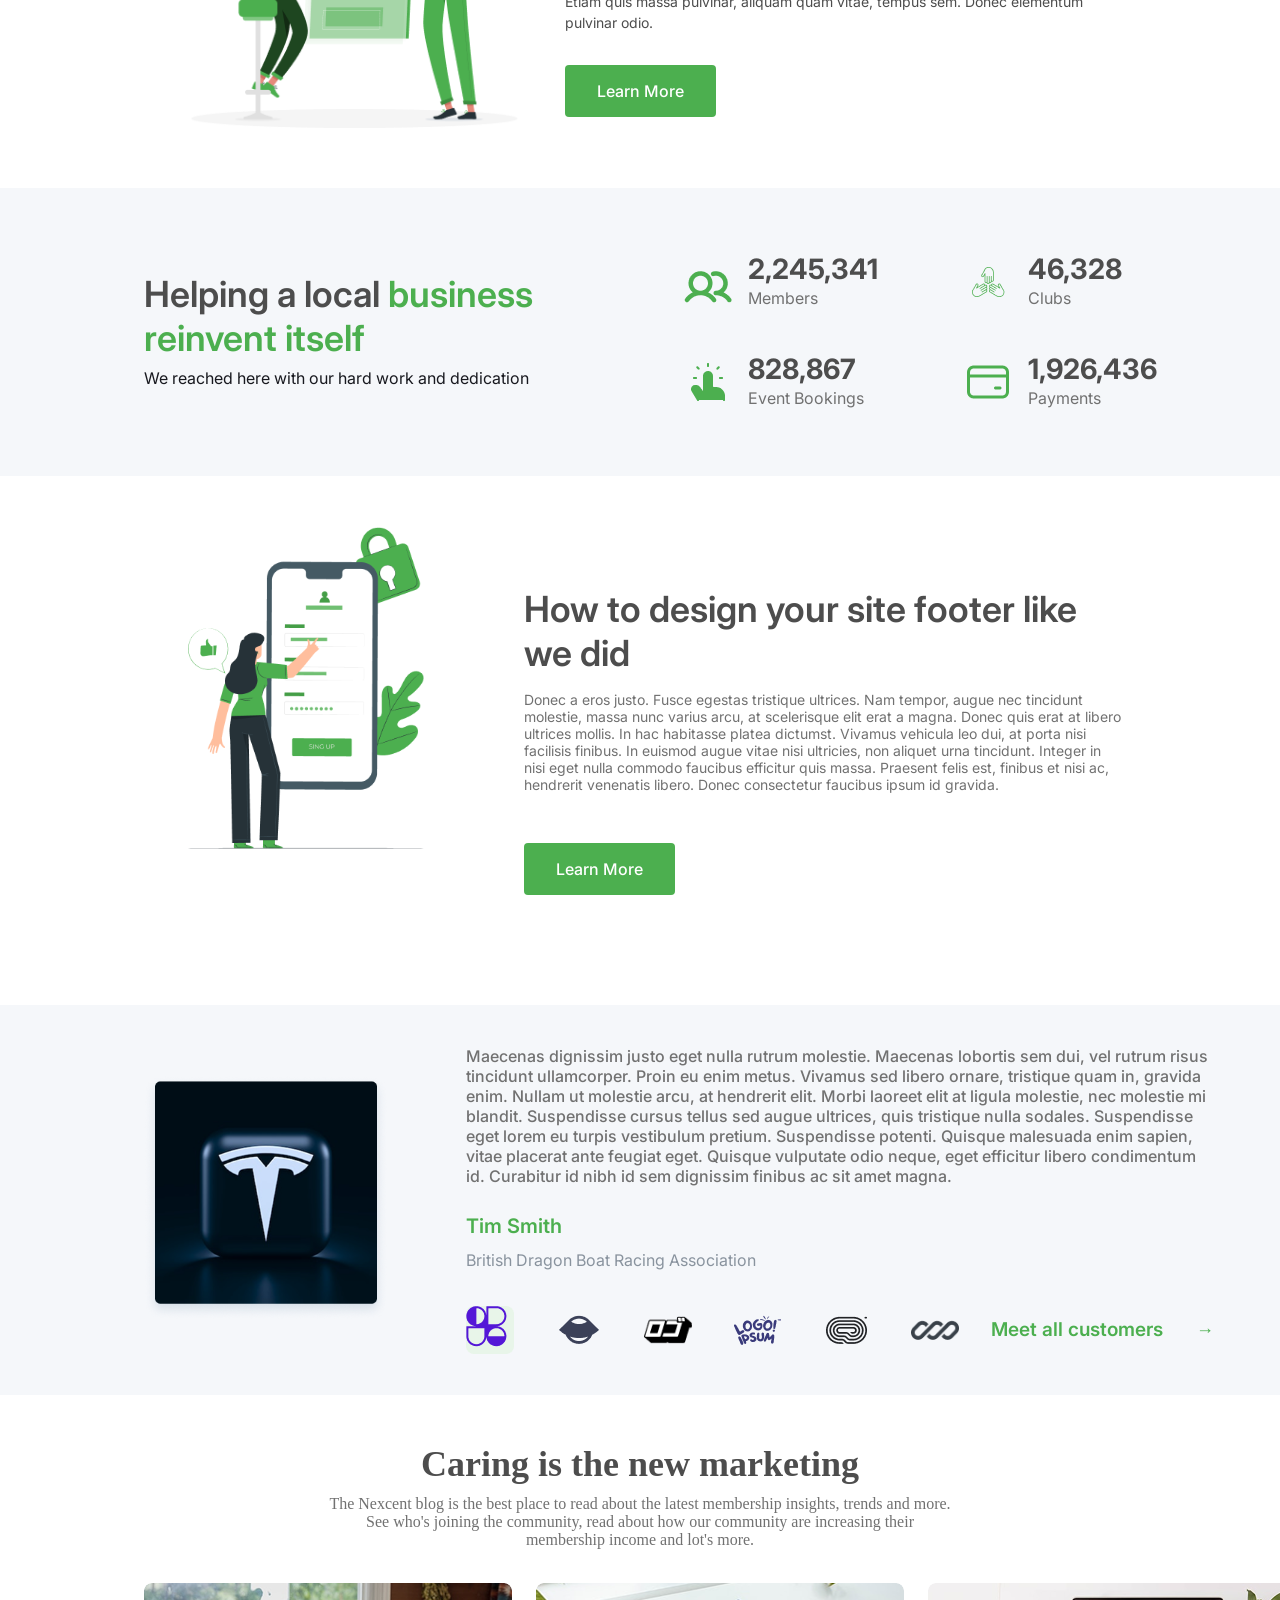
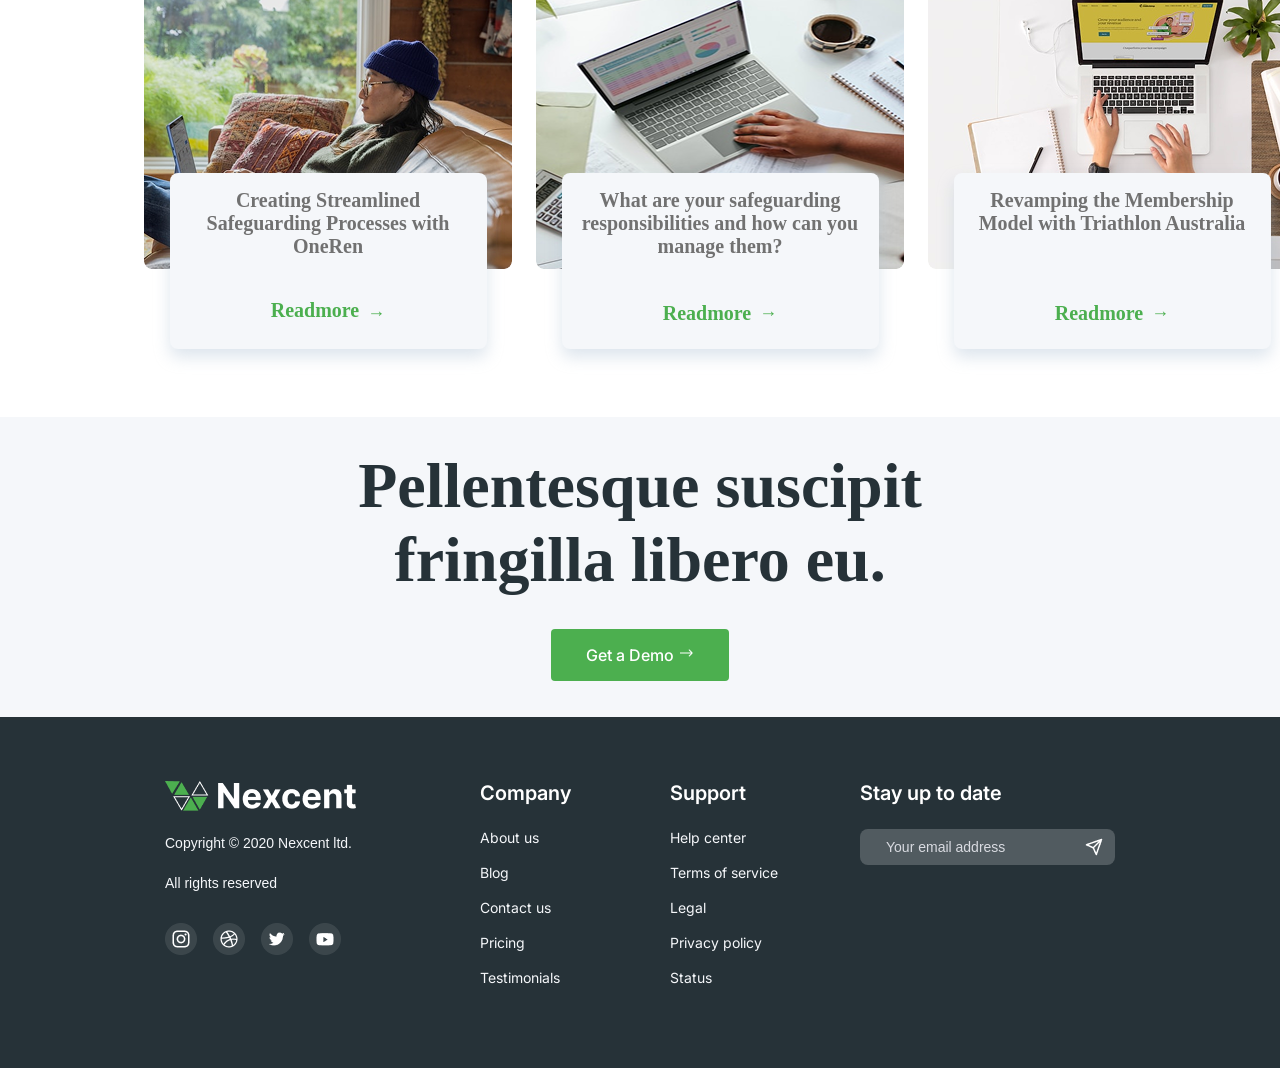
==== commit 058d9059: "https://github.com/moustafahayytham/nexcent" ====
--- a/index.html
+++ b/index.html
@@ -208,7 +208,7 @@
 
             <div class="cstmrframe3">
             <h4>Meet all customers</h4>
-            <img src="./images/Right.png" alt="arrow">
+            <span class="arw">→</span>
             </div>
         </div>
 
@@ -228,7 +228,8 @@
                 <h4 class="update1h">Creating Streamlined Safeguarding Processes with OneRen</h4>
             <div class="updateframe2">
                 <h4 class="update1h4">Readmore</h4>
-                <img src="./images/Right2.png" alt="arrow">
+                <span class="arw">→</span>
+                <!-- <img src="./images/Right2.png" alt="arrow"> -->
             </div>
             </div>
         </div>
@@ -239,7 +240,8 @@
             <h4 class="update2h">What are your safeguarding responsibilities and how can you manage them?</h4>
                 <div class="updateframe2">
                 <h4 class="update2h4">Readmore</h4>
-                <img src="./images/Right2.png" alt="arrow">
+                <span class="arw">→</span>
+                <!-- <img src="./images/Right2.png" alt="arrow"> -->
             </div>
             </div>
         </div>
@@ -251,7 +253,8 @@
             <h4 class="update3h">Revamping the Membership Model with Triathlon Australia</h4>
             <div class="updateframe2">
                 <h4 class="update3h4">Readmore</h4>
-                <img src="./images/Right2.png" alt="arrow">
+                <span class="arw">→</span>
+                <!-- <img src="./images/Right2.png" alt="arrow"> -->
             </div>
             </div>
         </div>
--- a/style.css
+++ b/style.css
@@ -52,8 +52,8 @@
 
 body {
   overflow-x: hidden;
-  margin: 0;
-  height: 100%;
+  /* margin: 0;
+  height: 100%; */
 }
 
 
@@ -116,6 +116,13 @@
     font-weight: 500;
     font-family: "Inter", sans-serif;
     border: none;
+    transition: 0.35s ease;
+}
+
+.login:hover {
+    color: var(--primary-color);
+    background-color: var(--tint-5);
+    transition: 0.35s ease;
 }
 
 .signup {
@@ -129,8 +136,13 @@
     font-weight: 500;
     font-family: "Inter", sans-serif;
     border: none;
-}
-
+    transition: 0.5s ease;
+}
+
+.signup:hover {
+    background-color: var(--shade-2);
+    transition: 0.5s ease;
+}
 
 .herosection {
 height: 599px;
@@ -192,6 +204,12 @@
     color: var(--white);
     font-size: 16px;
     font-weight: 500;
+    transition: 0.5s ease;
+}
+
+.registerbtn1:hover {
+    background-color: var(--shade-2);
+    transition: 0.5s ease;
 }
 
 .container {
@@ -387,7 +405,6 @@
 
 .unlockimg {
   width: 442px;
-  max-width: 45%;
   display: flex;
   justify-content: space-between;
   align-items: center;
@@ -438,18 +455,29 @@
   font-weight: 500;
   color: var(--white);
   cursor: pointer;
-}
-
+  transition: 0.5s ease;
+}
+
+.unlockbtn:hover {
+    background-color: var(--shade-2);
+    transition: 0.5s ease;
+}
+
+.unlockbtn:focus {
+    border: 2px solid #4D4D4D;
+    transition: 0.5s ease;
+}
 
 .achievements {
     width: 100%;
-    height: 288px;
+    height: auto;
+    display: flex;
+    flex-direction: row;
     justify-content: space-between;
-    display: flex;
     align-items: center;
     padding: 64px 144px 64px 144px;
     background-color: var(--silver);
-    gap: 48px;
+    /* gap: 48px; */
 }
 
 .sectionheading {
@@ -479,18 +507,18 @@
     color: #18191F;
     font-size: 16px;
     font-family: var(--inter);
-    margin-top: 50px;
+    margin-top: 8px;
 }
 
 
 .count {
-    width: 540px;
+    width: auto;
     height: 160px;
     display: grid;
     grid-template-columns: 250px 250px;
     gap: 40px 30px; 
-    padding: 64px 144px 64px 72px;
-    margin-bottom: 75px;
+    /* padding: 64px 144px 64px 72px;
+    margin-bottom: 95px; */
 }
 
 .grid1 {
@@ -699,6 +727,12 @@
     font-family: var(--inter);
     font-weight: 500;
     color: var(--white);
+    transition: 0.5s ease;
+}
+
+.registerbtn2:hover {
+    background-color: var(--shade-2);
+    transition: 0.5s ease;
 }
 
 .customer {
@@ -712,8 +746,8 @@
 }
 
 .tesla {
-width: 326px;
-height: 326px;
+width: 362px;
+height: auto;
 border-radius: 8px;
 }
 
@@ -724,13 +758,12 @@
 
 .customer-frame {
     width: 748px;
-    height: 324px;
-    /* gap: 32px; */
-    /* padding: 33px 144px 33px 78px; */
+    height: auto;
+    padding: 33px 144px 33px 78px;
 }
 
 .customercontent {
-    width: 748px;
+width: 748px;
 height: 168px;
 color: var(--grey);
 font-family: var(--inter);
@@ -806,21 +839,16 @@
     line-height: 28px;
 }
 
-.cstmrframe img {
-    width: 24px;
-    height: 24px;
-    gap: 0px 8px;
-}
-
-.cstmrframe img img{
-    width: 100%;
-    height: auto;
-}
+.cstmrframe3:hover {
+    text-decoration: underline var(--primary-color);
+}
+
 
 .updates {
     width: 100%;
     height: 506px;
     display: flex;
+    justify-content: space-between;
     text-align: center;
     flex-direction: column;
     align-items: center;
@@ -857,6 +885,8 @@
     height: 366px;
     display: flex;
     justify-content: space-between;
+    text-align: center;
+    align-items: center;
     padding-right: 144px;
     padding-left: 144px;
     margin-top: 16px;
@@ -869,7 +899,6 @@
     display: flex;
     flex-direction: column;
     align-items: center;
-    position: relative;
 }
 
 .update1 img {
@@ -887,14 +916,15 @@
 .update1c {
 width: 317px;
 height: 176px;
-gap: 16px;
-opacity: 1;
 border-radius: 8px;
 padding: 16px;
 background-color: var(--silver);
-box-shadow: 0px 8px 16px 0px rgba(171, 190, 209, 0.4);
+box-shadow: 0px 8px 16px 0px #ABBED166;
 margin-top: -96px;
 z-index: 2;
+display: flex;
+flex-direction: column;
+gap: 16px;
 }
 
 .update1h {
@@ -912,6 +942,16 @@
 font-weight: 600;
 }
 
+.update1h4:hover {
+    text-decoration: underline var(--primary-color);
+}
+
+.arw {
+    color: var(--primary-color);
+    font-size: 18px;
+}
+
+
 
 .update2 {
     width: 368px;
@@ -937,15 +977,17 @@
 .update2c {
 width: 317px;
 height: 176px;
-gap: 16px;
-opacity: 1;
 border-radius: 8px;
 padding: 16px;
 background-color: var(--silver);
-box-shadow: 0px 8px 16px 0px rgba(171, 190, 209, 0.4);
+box-shadow: 0px 8px 16px 0px #ABBED166;
 margin-top: -96px;
 z-index: 2;
-}
+display: flex;
+flex-direction: column;
+gap: 16px;
+}
+
 
 .update2h {
     color: var(--grey);
@@ -961,6 +1003,10 @@
 font-weight: 600;
 }
 
+.update2h4:hover {
+    text-decoration: underline var(--primary-color);
+}
+
 
 .update3 {
     width: 368px;
@@ -985,15 +1031,16 @@
 
 .update3c {
 width: 317px;
-height: 176px;
-gap: 16px;
-opacity: 1;
-border-radius: 8px;
-padding: 16px;
-background-color: var(--silver);
-box-shadow: 0px 8px 16px 0px rgba(171, 190, 209, 0.4);
-margin-top: -96px;
-z-index: 2;
+    height: 176px;
+    border-radius: 8px;
+    padding: 16px;
+    background-color: var(--silver);
+    box-shadow: 0 8px 16px rgba(171, 190, 209, 0.4);
+    margin-top: -96px;
+    z-index: 2;
+    display: flex;
+    flex-direction: column;
+    gap: 16px;
 }
 
 .update3h {
@@ -1011,6 +1058,10 @@
 margin: 0;
 }
 
+.update3h4:hover {
+    text-decoration: underline var(--primary-color);
+}
+
 .updateframe2 {
     width: 100%;
     height: 40px;
@@ -1022,7 +1073,7 @@
     gap: 8px;
 }
 
-.updateframe2 img{
+/* .updateframe2 img{
     width: 24px;
     height: 24px;
     max-width: 24px;
@@ -1033,7 +1084,7 @@
 .updateframe2 img img{
     width: 100%;
     height: auto;
-}
+} */
 
 .upperfooter {
     margin-top: 9%;
@@ -1067,7 +1118,13 @@
     font-size: 16px;
     font-family: var(--inter);
     font-weight: 500;
-    color: var(--white);     
+    color: var(--white);    
+    transition: 0.5s ease; 
+}
+
+.upperfooter button:hover {
+    background-color: var(--shade-2);
+    transition: 0.5s ease;
 }
 
 
@@ -1135,6 +1192,12 @@
     text-decoration: none;
     font-size: 14px;
     font-family: var(--inter);
+    transition: 0.5s ease;
+}
+
+.col a:hover {
+    color: var(--primary-color);
+    transition: 0.5s ease;
 }
 
 
@@ -1157,7 +1220,7 @@
 }
 
 .email2::placeholder {
-    color: #D9DBE1;
+color: #D9DBE1;
 font-size: 14px;
 width: 126px;
 height: 20px;
@@ -1177,13 +1240,7 @@
 
 
 @media (max-width: 768px) {
-
-    * {
-        padding: 0;
-        margin: 0;
-        box-sizing: border-box;
-        overflow-x: hidden;
-    }
+    
 
     /* NAVBAR */
     nav {
